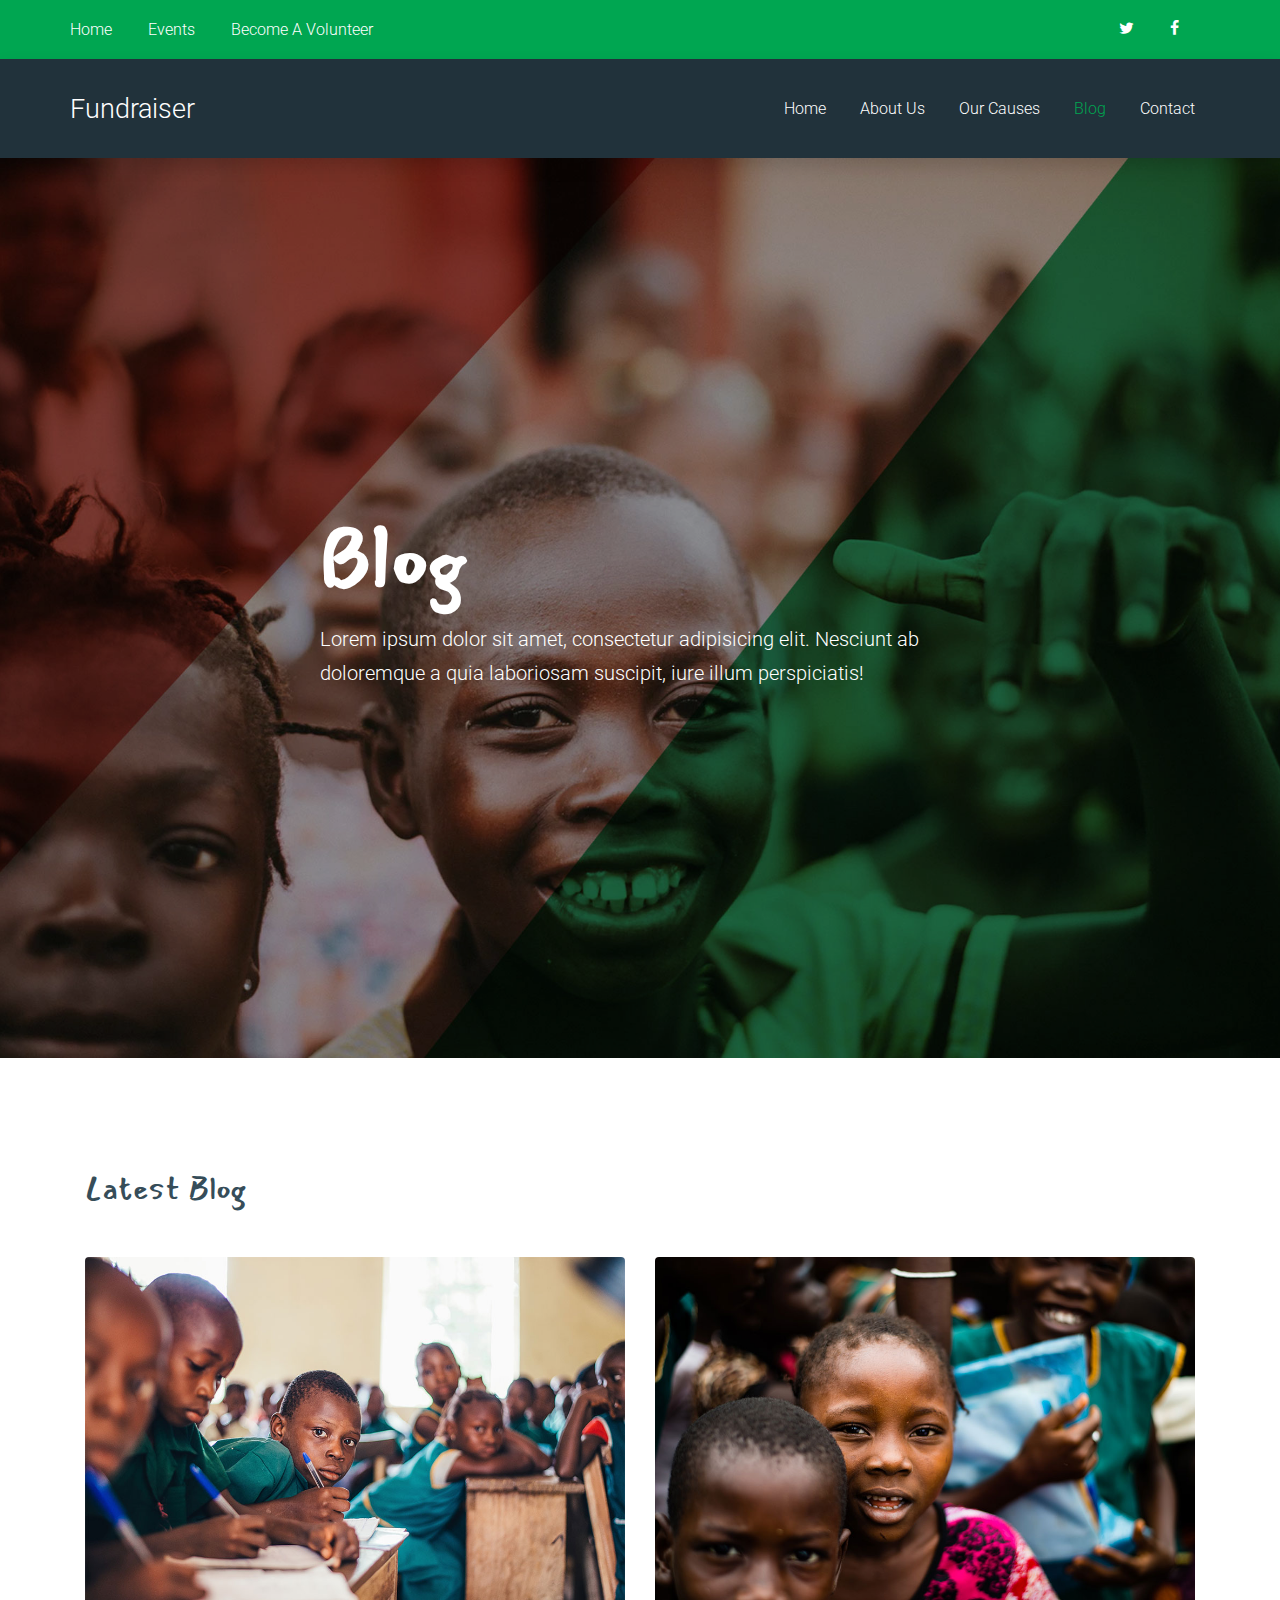
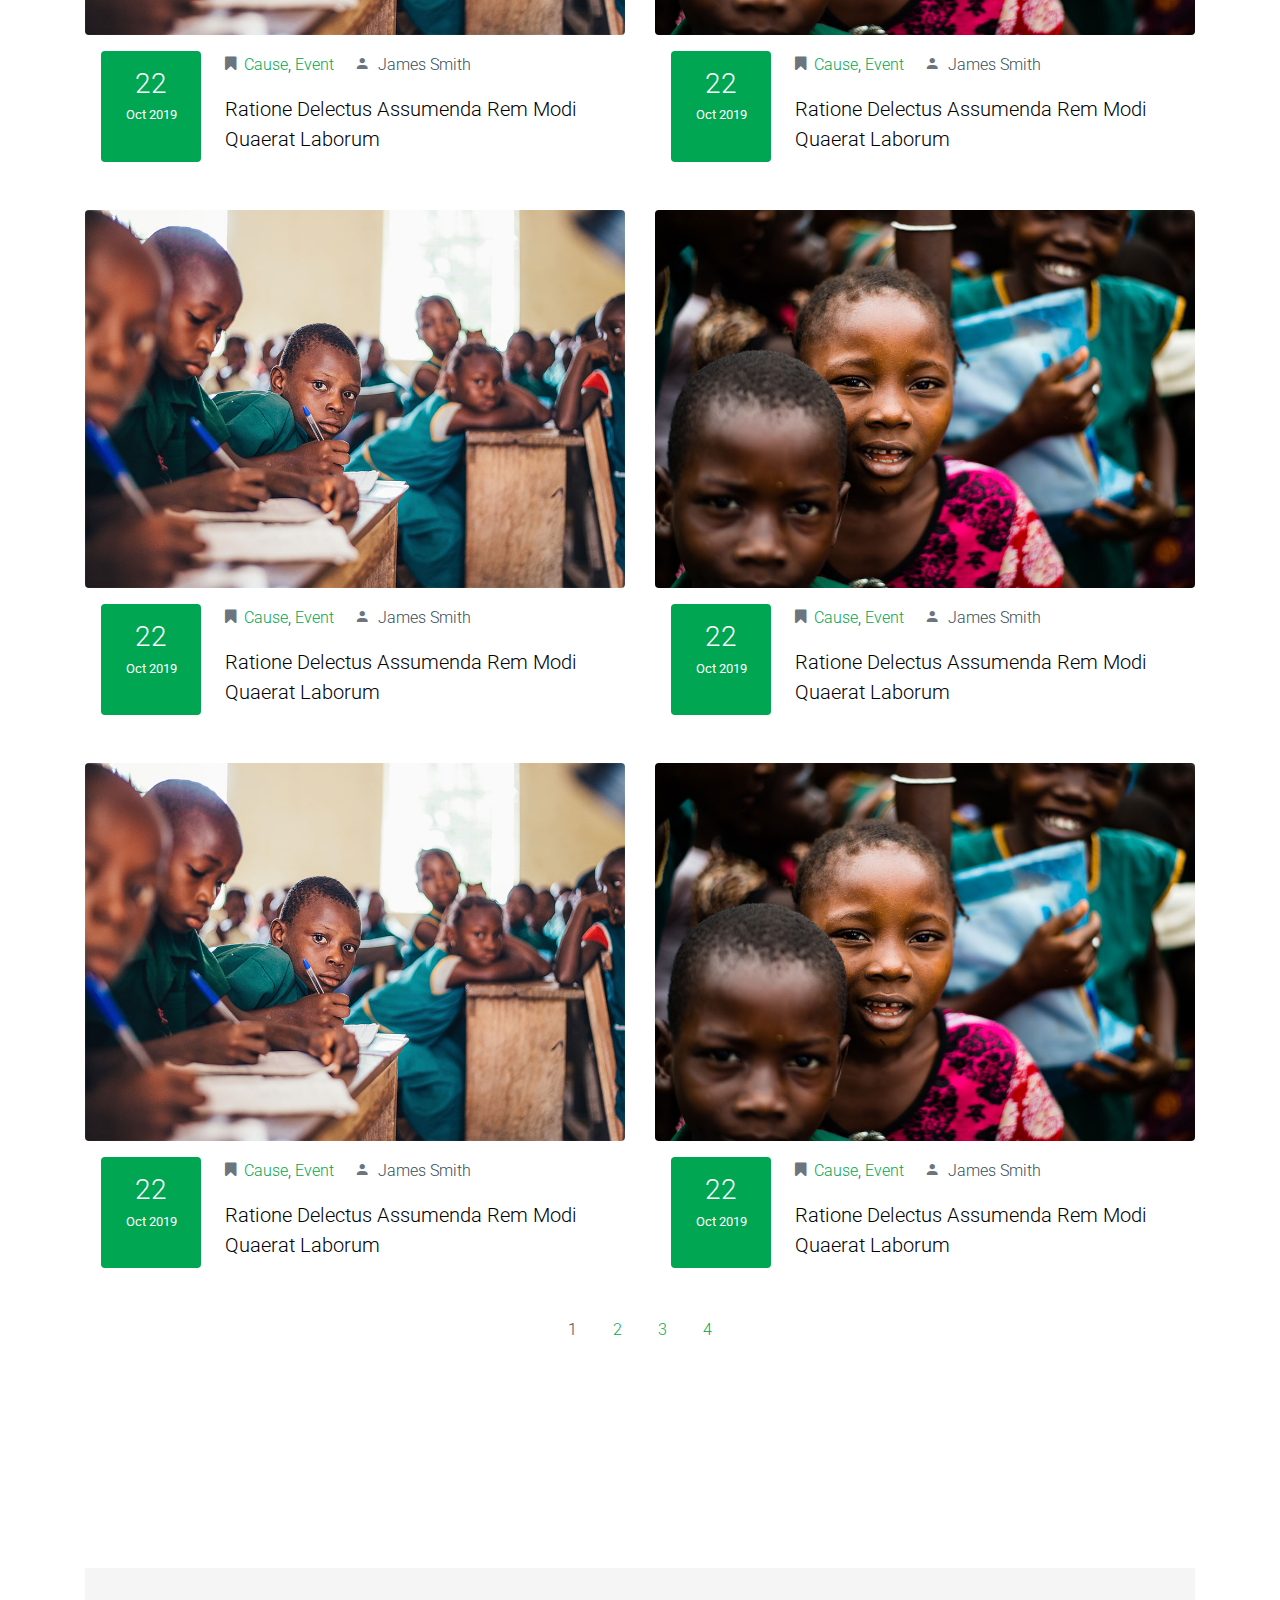
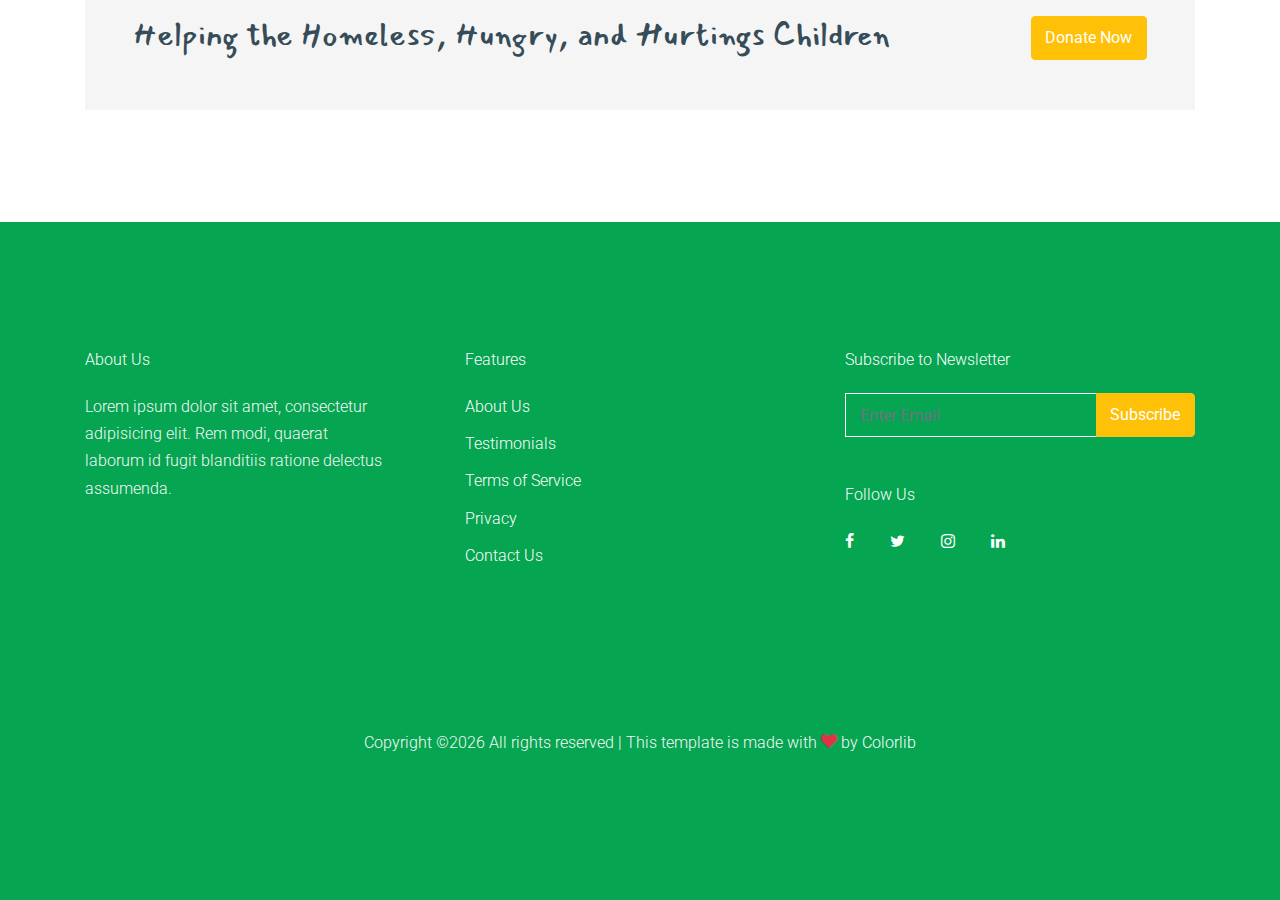
==== blog.html @ 1e1d3b07 "latest push commit l1" ====
<!DOCTYPE html>
<html lang="en">

<head>
  <title>Fundraiser &mdash; Website Template by Colorlib</title>
  <meta charset="utf-8">
  <meta name="viewport" content="width=device-width, initial-scale=1, shrink-to-fit=no">


    <link href="https://fonts.googleapis.com/css?family=Mansalva|Roboto&display=swap" rel="stylesheet">

    <link rel="stylesheet" href="fonts/icomoon/style.css">

    <link rel="stylesheet" href="css/bootstrap.min.css">
    <link rel="stylesheet" href="css/animate.min.css">
    <link rel="stylesheet" href="css/jquery.fancybox.min.css">
    <link rel="stylesheet" href="css/owl.carousel.min.css">
    <link rel="stylesheet" href="css/owl.theme.default.min.css">
    <link rel="stylesheet" href="fonts/flaticon/font/flaticon.css">
    <link rel="stylesheet" href="css/aos.css">

    <!-- MAIN CSS -->
    <link rel="stylesheet" href="css/style.css">

  </head>

  <body data-spy="scroll" data-target=".site-navbar-target" data-offset="300">

    
    <div class="site-wrap" id="home-section">

      <div class="site-mobile-menu site-navbar-target">
        <div class="site-mobile-menu-header">
          <div class="site-mobile-menu-close mt-3">
            <span class="icon-close2 js-menu-toggle"></span>
          </div>
        </div>
        <div class="site-mobile-menu-body"></div>
      </div>


      
      
      
      <div class="bg-primary py-3 top-bar shadow d-none d-md-block">
        <div class="container">
          <div class="row">
            <div class="col-md-6 text-md-left pl-0">
              <a href="#" class=" pr-3 pl-0">Home</a>
              <a href="#" class="p-3">Events</a>
              <a href="#" class="p-3">Become A Volunteer</a>
            </div>
            <div class="col-md-6 text-md-right">
              <a href="#" class="p-3"><span class="icon-twitter"></span></a>
              <a href="#" class="p-3"><span class="icon-facebook"></span></a>
            </div>
          </div>
        </div>
      </div>
      <header class="site-navbar site-navbar-target bg-secondary shadow" role="banner">

        <div class="container">
          <div class="row align-items-center position-relative">
            

            <div class="site-logo">
              <a href="index.html" class="text-white">Fundraiser</a>
            </div>


            <nav class="site-navigation text-left ml-auto " role="navigation">
              <ul class="site-menu main-menu js-clone-nav ml-auto d-none d-lg-block">
                <li><a href="index.html" class="nav-link">Home</a></li>
                <li><a href="about.html" class="nav-link">About Us</a></li>
                <li><a href="causes.html" class="nav-link">Our Causes</a></li>
                <li class="active"><a href="blog.html" class="nav-link">Blog</a></li>
                <li><a href="contact.html" class="nav-link">Contact</a></li>
              </ul>
            </nav>


            <div class="ml-auto toggle-button d-inline-block d-lg-none"><a href="#" class="site-menu-toggle py-5 js-menu-toggle text-white"><span class="icon-menu h3 text-white"></span></a></div>

            

          </div>
        </div>

      </header>




    <div class="owl-carousel-wrapper">

      

      <div class="box-92819">
        <h1 class="text-white mb-3">Blog</h1>
        <p class="lead text-white">Lorem ipsum dolor sit amet, consectetur adipisicing elit. Nesciunt ab doloremque a quia laboriosam suscipit, iure illum perspiciatis!</p>
      </div>

      
        <div class="ftco-cover-1 overlay" style="background-image: url('images/hero_2.jpg');"></div>
      
    </div>
    
    
    <div class="site-section">
      <div class="container">
        <div class="heading-20219 mb-5">
          <h2 class="title text-cursive">Latest Blog</h2>
        </div>

        <div class="row">
          <div class="col-md-6">
            <div class="event-29191 mb-5">
              <a href="#" class="d-block mb-3"><img src="images/img_1.jpg" alt="Image" class="img-fluid rounded"></a>
              <div class="px-3 d-flex">

                <div class="bg-primary p-3 d-inline-block text-center rounded mr-4 date">
                  <span class="text-white h3 m-0 d-block">22</span>
                  <span class="text-white small">Oct 2019</span>
                </div>

                <div>
                  <div class="mb-3">
                    <span class="mr-3"> <span class="icon-bookmark mr-2 text-muted"></span><a href="#">Cause</a>, <a href="#">Event</a></span>
                    <span> <span class="icon-person mr-2 text-muted"></span>James Smith</span>
                  </div>
                  <h3><a href="#">Ratione Delectus Assumenda Rem Modi Quaerat Laborum</a></h3>
                </div>

              </div>
            </div>
          </div>
          <div class="col-md-6">
            <div class="event-29191 mb-5">
              <a href="#" class="d-block mb-3"><img src="images/img_2.jpg" alt="Image" class="img-fluid rounded"></a>
              <div class="px-3 d-flex">

                <div class="bg-primary p-3 d-inline-block text-center rounded mr-4 date">
                  <span class="text-white h3 m-0 d-block">22</span>
                  <span class="text-white small">Oct 2019</span>
                </div>

                <div>
                  <div class="mb-3">
                    <span class="mr-3"> <span class="icon-bookmark mr-2 text-muted"></span><a href="#">Cause</a>, <a href="#">Event</a></span>
                    <span> <span class="icon-person mr-2 text-muted"></span>James Smith</span>
                  </div>
                  <h3><a href="#">Ratione Delectus Assumenda Rem Modi Quaerat Laborum</a></h3>
                </div>

              </div>
            </div>
          </div>

          <div class="col-md-6">
            <div class="event-29191 mb-5">
              <a href="#" class="d-block mb-3"><img src="images/img_1.jpg" alt="Image" class="img-fluid rounded"></a>
              <div class="px-3 d-flex">

                <div class="bg-primary p-3 d-inline-block text-center rounded mr-4 date">
                  <span class="text-white h3 m-0 d-block">22</span>
                  <span class="text-white small">Oct 2019</span>
                </div>

                <div>
                  <div class="mb-3">
                    <span class="mr-3"> <span class="icon-bookmark mr-2 text-muted"></span><a href="#">Cause</a>, <a href="#">Event</a></span>
                    <span> <span class="icon-person mr-2 text-muted"></span>James Smith</span>
                  </div>
                  <h3><a href="#">Ratione Delectus Assumenda Rem Modi Quaerat Laborum</a></h3>
                </div>

              </div>
            </div>
          </div>
          <div class="col-md-6">
            <div class="event-29191 mb-5">
              <a href="#" class="d-block mb-3"><img src="images/img_2.jpg" alt="Image" class="img-fluid rounded"></a>
              <div class="px-3 d-flex">

                <div class="bg-primary p-3 d-inline-block text-center rounded mr-4 date">
                  <span class="text-white h3 m-0 d-block">22</span>
                  <span class="text-white small">Oct 2019</span>
                </div>

                <div>
                  <div class="mb-3">
                    <span class="mr-3"> <span class="icon-bookmark mr-2 text-muted"></span><a href="#">Cause</a>, <a href="#">Event</a></span>
                    <span> <span class="icon-person mr-2 text-muted"></span>James Smith</span>
                  </div>
                  <h3><a href="#">Ratione Delectus Assumenda Rem Modi Quaerat Laborum</a></h3>
                </div>

              </div>
            </div>
          </div>

          <div class="col-md-6">
            <div class="event-29191 mb-5">
              <a href="#" class="d-block mb-3"><img src="images/img_1.jpg" alt="Image" class="img-fluid rounded"></a>
              <div class="px-3 d-flex">

                <div class="bg-primary p-3 d-inline-block text-center rounded mr-4 date">
                  <span class="text-white h3 m-0 d-block">22</span>
                  <span class="text-white small">Oct 2019</span>
                </div>

                <div>
                  <div class="mb-3">
                    <span class="mr-3"> <span class="icon-bookmark mr-2 text-muted"></span><a href="#">Cause</a>, <a href="#">Event</a></span>
                    <span> <span class="icon-person mr-2 text-muted"></span>James Smith</span>
                  </div>
                  <h3><a href="#">Ratione Delectus Assumenda Rem Modi Quaerat Laborum</a></h3>
                </div>

              </div>
            </div>
          </div>
          <div class="col-md-6">
            <div class="event-29191 mb-5">
              <a href="#" class="d-block mb-3"><img src="images/img_2.jpg" alt="Image" class="img-fluid rounded"></a>
              <div class="px-3 d-flex">

                <div class="bg-primary p-3 d-inline-block text-center rounded mr-4 date">
                  <span class="text-white h3 m-0 d-block">22</span>
                  <span class="text-white small">Oct 2019</span>
                </div>

                <div>
                  <div class="mb-3">
                    <span class="mr-3"> <span class="icon-bookmark mr-2 text-muted"></span><a href="#">Cause</a>, <a href="#">Event</a></span>
                    <span> <span class="icon-person mr-2 text-muted"></span>James Smith</span>
                  </div>
                  <h3><a href="#">Ratione Delectus Assumenda Rem Modi Quaerat Laborum</a></h3>
                </div>

              </div>
            </div>
          </div>


          <div class="col-12 text-center">
            <span class="p-3">1</span>
            <a href="#" class="p-3">2</a>
            <a href="#" class="p-3">3</a>
            <a href="#" class="p-3">4</a>
          </div>

        </div>
      </div>
    </div>

    


    <div class="site-section">
      <div class="container">
        
            <div class="d-md-flex cta-20101 align-self-center bg-light p-5">
              <div class=""><h2 class="text-cursive">Helping the Homeless, Hungry, and Hurtings Children</h2></div>
              <div class="ml-auto"><a href="#" class="btn btn-primary">Donate Now</a></div>
            </div>
        
      </div>
    </div>
    
    <footer class="site-footer bg-white">
      <div class="container">
        <div class="row">
          <div class="col-md-6">
            <div class="row">
              <div class="col-md-7">
                <h2 class="footer-heading mb-4">About Us</h2>
                <p>Lorem ipsum dolor sit amet, consectetur adipisicing elit. Rem modi, quaerat laborum id fugit blanditiis ratione delectus assumenda.</p>

              </div>
              <div class="col-md-4 ml-auto">
                <h2 class="footer-heading mb-4">Features</h2>
                <ul class="list-unstyled">
                  <li><a href="#">About Us</a></li>
                  <li><a href="#">Testimonials</a></li>
                  <li><a href="#">Terms of Service</a></li>
                  <li><a href="#">Privacy</a></li>
                  <li><a href="#">Contact Us</a></li>
                </ul>
              </div>

            </div>
          </div>
          <div class="col-md-4 ml-auto">

            <div class="mb-5">
              <h2 class="footer-heading mb-4">Subscribe to Newsletter</h2>
              <form action="#" method="post" class="footer-suscribe-form">
                <div class="input-group mb-3">
                  <input type="text" class="form-control rounded-0 border-secondary text-white bg-transparent" placeholder="Enter Email" aria-label="Enter Email" aria-describedby="button-addon2">
                  <div class="input-group-append">
                    <button class="btn btn-primary text-white" type="button" id="button-addon2">Subscribe</button>
                  </div>
                </div>
            </div>


            <h2 class="footer-heading mb-4">Follow Us</h2>
            <a href="#about-section" class="smoothscroll pl-0 pr-3"><span class="icon-facebook"></span></a>
            <a href="#" class="pl-3 pr-3"><span class="icon-twitter"></span></a>
            <a href="#" class="pl-3 pr-3"><span class="icon-instagram"></span></a>
            <a href="#" class="pl-3 pr-3"><span class="icon-linkedin"></span></a>
            </form>
          </div>
        </div>
        <div class="row pt-5 mt-5 text-center">
          <div class="col-md-12">
            <div class="pt-5">
              <p>
            <!-- Link back to Colorlib can't be removed. Template is licensed under CC BY 3.0. -->
            Copyright &copy;<script>document.write(new Date().getFullYear());</script> All rights reserved | This template is made with <i class="icon-heart text-danger" aria-hidden="true"></i> by <a href="https://colorlib.com" target="_blank" >Colorlib</a>
            <!-- Link back to Colorlib can't be removed. Template is licensed under CC BY 3.0. -->
            </p>
            </div>
          </div>

        </div>
      </div>
    </footer>

    </div>

    <script src="js/jquery-3.3.1.min.js"></script>
    <script src="js/popper.min.js"></script>
    <script src="js/bootstrap.min.js"></script>
    <script src="js/owl.carousel.min.js"></script>
    <script src="js/jquery.sticky.js"></script>
    <script src="js/jquery.waypoints.min.js"></script>
    <script src="js/jquery.animateNumber.min.js"></script>
    <script src="js/jquery.fancybox.min.js"></script>
    <script src="js/jquery.easing.1.3.js"></script>
    <script src="js/aos.js"></script>

    <script src="js/main.js"></script>

  </body>

</html>
---- fonts/icomoon/style.css ----
@font-face {
  font-family: 'icomoon';
  src:  url('fonts/icomoon.eot?10si43');
  src:  url('fonts/icomoon.eot?10si43#iefix') format('embedded-opentype'),
    url('fonts/icomoon.ttf?10si43') format('truetype'),
    url('fonts/icomoon.woff?10si43') format('woff'),
    url('fonts/icomoon.svg?10si43#icomoon') format('svg');
  font-weight: normal;
  font-style: normal;
}

[class^="icon-"], [class*=" icon-"] {
  /* use !important to prevent issues with browser extensions that change fonts */
  font-family: 'icomoon' !important;
  speak: none;
  font-style: normal;
  font-weight: normal;
  font-variant: normal;
  text-transform: none;
  line-height: 1;

  /* Better Font Rendering =========== */
  -webkit-font-smoothing: antialiased;
  -moz-osx-font-smoothing: grayscale;
}

.icon-asterisk:before {
  content: "\f069";
}
.icon-plus:before {
  content: "\f067";
}
.icon-question:before {
  content: "\f128";
}
.icon-minus:before {
  content: "\f068";
}
.icon-glass:before {
  content: "\f000";
}
.icon-music:before {
  content: "\f001";
}
.icon-search:before {
  content: "\f002";
}
.icon-envelope-o:before {
  content: "\f003";
}
.icon-heart:before {
  content: "\f004";
}
.icon-star:before {
  content: "\f005";
}
.icon-star-o:before {
  content: "\f006";
}
.icon-user:before {
  content: "\f007";
}
.icon-film:before {
  content: "\f008";
}
.icon-th-large:before {
  content: "\f009";
}
.icon-th:before {
  content: "\f00a";
}
.icon-th-list:before {
  content: "\f00b";
}
.icon-check:before {
  content: "\f00c";
}
.icon-close:before {
  content: "\f00d";
}
.icon-remove:before {
  content: "\f00d";
}
.icon-times:before {
  content: "\f00d";
}
.icon-search-plus:before {
  content: "\f00e";
}
.icon-search-minus:before {
  content: "\f010";
}
.icon-power-off:before {
  content: "\f011";
}
.icon-signal:before {
  content: "\f012";
}
.icon-cog:before {
  content: "\f013";
}
.icon-gear:before {
  content: "\f013";
}
.icon-trash-o:before {
  content: "\f014";
}
.icon-home:before {
  content: "\f015";
}
.icon-file-o:before {
  content: "\f016";
}
.icon-clock-o:before {
  content: "\f017";
}
.icon-road:before {
  content: "\f018";
}
.icon-download:before {
  content: "\f019";
}
.icon-arrow-circle-o-down:before {
  content: "\f01a";
}
.icon-arrow-circle-o-up:before {
  content: "\f01b";
}
.icon-inbox:before {
  content: "\f01c";
}
.icon-play-circle-o:before {
  content: "\f01d";
}
.icon-repeat:before {
  content: "\f01e";
}
.icon-rotate-right:before {
  content: "\f01e";
}
.icon-refresh:before {
  content: "\f021";
}
.icon-list-alt:before {
  content: "\f022";
}
.icon-lock:before {
  content: "\f023";
}
.icon-flag:before {
  content: "\f024";
}
.icon-headphones:before {
  content: "\f025";
}
.icon-volume-off:before {
  content: "\f026";
}
.icon-volume-down:before {
  content: "\f027";
}
.icon-volume-up:before {
  content: "\f028";
}
.icon-qrcode:before {
  content: "\f029";
}
.icon-barcode:before {
  content: "\f02a";
}
.icon-tag:before {
  content: "\f02b";
}
.icon-tags:before {
  content: "\f02c";
}
.icon-book:before {
  content: "\f02d";
}
.icon-bookmark:before {
  content: "\f02e";
}
.icon-print:before {
  content: "\f02f";
}
.icon-camera:before {
  content: "\f030";
}
.icon-font:before {
  content: "\f031";
}
.icon-bold:before {
  content: "\f032";
}
.icon-italic:before {
  content: "\f033";
}
.icon-text-height:before {
  content: "\f034";
}
.icon-text-width:before {
  content: "\f035";
}
.icon-align-left:before {
  content: "\f036";
}
.icon-align-center:before {
  content: "\f037";
}
.icon-align-right:before {
  content: "\f038";
}
.icon-align-justify:before {
  content: "\f039";
}
.icon-list:before {
  content: "\f03a";
}
.icon-dedent:before {
  content: "\f03b";
}
.icon-outdent:before {
  content: "\f03b";
}
.icon-indent:before {
  content: "\f03c";
}
.icon-video-camera:before {
  content: "\f03d";
}
.icon-image:before {
  content: "\f03e";
}
.icon-photo:before {
  content: "\f03e";
}
.icon-picture-o:before {
  content: "\f03e";
}
.icon-pencil:before {
  content: "\f040";
}
.icon-map-marker:before {
  content: "\f041";
}
.icon-adjust:before {
  content: "\f042";
}
.icon-tint:before {
  content: "\f043";
}
.icon-edit:before {
  content: "\f044";
}
.icon-pencil-square-o:before {
  content: "\f044";
}
.icon-share-square-o:before {
  content: "\f045";
}
.icon-check-square-o:before {
  content: "\f046";
}
.icon-arrows:before {
  content: "\f047";
}
.icon-step-backward:before {
  content: "\f048";
}
.icon-fast-backward:before {
  content: "\f049";
}
.icon-backward:before {
  content: "\f04a";
}
.icon-play:before {
  content: "\f04b";
}
.icon-pause:before {
  content: "\f04c";
}
.icon-stop:before {
  content: "\f04d";
}
.icon-forward:before {
  content: "\f04e";
}
.icon-fast-forward:before {
  content: "\f050";
}
.icon-step-forward:before {
  content: "\f051";
}
.icon-eject:before {
  content: "\f052";
}
.icon-chevron-left:before {
  content: "\f053";
}
.icon-chevron-right:before {
  content: "\f054";
}
.icon-plus-circle:before {
  content: "\f055";
}
.icon-minus-circle:before {
  content: "\f056";
}
.icon-times-circle:before {
  content: "\f057";
}
.icon-check-circle:before {
  content: "\f058";
}
.icon-question-circle:before {
  content: "\f059";
}
.icon-info-circle:before {
  content: "\f05a";
}
.icon-crosshairs:before {
  content: "\f05b";
}
.icon-times-circle-o:before {
  content: "\f05c";
}
.icon-check-circle-o:before {
  content: "\f05d";
}
.icon-ban:before {
  content: "\f05e";
}
.icon-arrow-left:before {
  content: "\f060";
}
.icon-arrow-right:before {
  content: "\f061";
}
.icon-arrow-up:before {
  content: "\f062";
}
.icon-arrow-down:before {
  content: "\f063";
}
.icon-mail-forward:before {
  content: "\f064";
}
.icon-share:before {
  content: "\f064";
}
.icon-expand:before {
  content: "\f065";
}
.icon-compress:before {
  content: "\f066";
}
.icon-exclamation-circle:before {
  content: "\f06a";
}
.icon-gift:before {
  content: "\f06b";
}
.icon-leaf:before {
  content: "\f06c";
}
.icon-fire:before {
  content: "\f06d";
}
.icon-eye:before {
  content: "\f06e";
}
.icon-eye-slash:before {
  content: "\f070";
}
.icon-exclamation-triangle:before {
  content: "\f071";
}
.icon-warning:before {
  content: "\f071";
}
.icon-plane:before {
  content: "\f072";
}
.icon-calendar:before {
  content: "\f073";
}
.icon-random:before {
  content: "\f074";
}
.icon-comment:before {
  content: "\f075";
}
.icon-magnet:before {
  content: "\f076";
}
.icon-chevron-up:before {
  content: "\f077";
}
.icon-chevron-down:before {
  content: "\f078";
}
.icon-retweet:before {
  content: "\f079";
}
.icon-shopping-cart:before {
  content: "\f07a";
}
.icon-folder:before {
  content: "\f07b";
}
.icon-folder-open:before {
  content: "\f07c";
}
.icon-arrows-v:before {
  content: "\f07d";
}
.icon-arrows-h:before {
  content: "\f07e";
}
.icon-bar-chart:before {
  content: "\f080";
}
.icon-bar-chart-o:before {
  content: "\f080";
}
.icon-twitter-square:before {
  content: "\f081";
}
.icon-facebook-square:before {
  content: "\f082";
}
.icon-camera-retro:before {
  content: "\f083";
}
.icon-key:before {
  content: "\f084";
}
.icon-cogs:before {
  content: "\f085";
}
.icon-gears:before {
  content: "\f085";
}
.icon-comments:before {
  content: "\f086";
}
.icon-thumbs-o-up:before {
  content: "\f087";
}
.icon-thumbs-o-down:before {
  content: "\f088";
}
.icon-star-half:before {
  content: "\f089";
}
.icon-heart-o:before {
  content: "\f08a";
}
.icon-sign-out:before {
  content: "\f08b";
}
.icon-linkedin-square:before {
  content: "\f08c";
}
.icon-thumb-tack:before {
  content: "\f08d";
}
.icon-external-link:before {
  content: "\f08e";
}
.icon-sign-in:before {
  content: "\f090";
}
.icon-trophy:before {
  content: "\f091";
}
.icon-github-square:before {
  content: "\f092";
}
.icon-upload:before {
  content: "\f093";
}
.icon-lemon-o:before {
  content: "\f094";
}
.icon-phone:before {
  content: "\f095";
}
.icon-square-o:before {
  content: "\f096";
}
.icon-bookmark-o:before {
  content: "\f097";
}
.icon-phone-square:before {
  content: "\f098";
}
.icon-twitter:before {
  content: "\f099";
}
.icon-facebook:before {
  content: "\f09a";
}
.icon-facebook-f:before {
  content: "\f09a";
}
.icon-github:before {
  content: "\f09b";
}
.icon-unlock:before {
  content: "\f09c";
}
.icon-credit-card:before {
  content: "\f09d";
}
.icon-feed:before {
  content: "\f09e";
}
.icon-rss:before {
  content: "\f09e";
}
.icon-hdd-o:before {
  content: "\f0a0";
}
.icon-bullhorn:before {
  content: "\f0a1";
}
.icon-bell-o:before {
  content: "\f0a2";
}
.icon-certificate:before {
  content: "\f0a3";
}
.icon-hand-o-right:before {
  content: "\f0a4";
}
.icon-hand-o-left:before {
  content: "\f0a5";
}
.icon-hand-o-up:before {
  content: "\f0a6";
}
.icon-hand-o-down:before {
  content: "\f0a7";
}
.icon-arrow-circle-left:before {
  content: "\f0a8";
}
.icon-arrow-circle-right:before {
  content: "\f0a9";
}
.icon-arrow-circle-up:before {
  content: "\f0aa";
}
.icon-arrow-circle-down:before {
  content: "\f0ab";
}
.icon-globe:before {
  content: "\f0ac";
}
.icon-wrench:before {
  content: "\f0ad";
}
.icon-tasks:before {
  content: "\f0ae";
}
.icon-filter:before {
  content: "\f0b0";
}
.icon-briefcase:before {
  content: "\f0b1";
}
.icon-arrows-alt:before {
  content: "\f0b2";
}
.icon-group:before {
  content: "\f0c0";
}
.icon-users:before {
  content: "\f0c0";
}
.icon-chain:before {
  content: "\f0c1";
}
.icon-link:before {
  content: "\f0c1";
}
.icon-cloud:before {
  content: "\f0c2";
}
.icon-flask:before {
  content: "\f0c3";
}
.icon-cut:before {
  content: "\f0c4";
}
.icon-scissors:before {
  content: "\f0c4";
}
.icon-copy:before {
  content: "\f0c5";
}
.icon-files-o:before {
  content: "\f0c5";
}
.icon-paperclip:before {
  content: "\f0c6";
}
.icon-floppy-o:before {
  content: "\f0c7";
}
.icon-save:before {
  content: "\f0c7";
}
.icon-square:before {
  content: "\f0c8";
}
.icon-bars:before {
  content: "\f0c9";
}
.icon-navicon:before {
  content: "\f0c9";
}
.icon-reorder:before {
  content: "\f0c9";
}
.icon-list-ul:before {
  content: "\f0ca";
}
.icon-list-ol:before {
  content: "\f0cb";
}
.icon-strikethrough:before {
  content: "\f0cc";
}
.icon-underline:before {
  content: "\f0cd";
}
.icon-table:before {
  content: "\f0ce";
}
.icon-magic:before {
  content: "\f0d0";
}
.icon-truck:before {
  content: "\f0d1";
}
.icon-pinterest:before {
  content: "\f0d2";
}
.icon-pinterest-square:before {
  content: "\f0d3";
}
.icon-google-plus-square:before {
  content: "\f0d4";
}
.icon-google-plus:before {
  content: "\f0d5";
}
.icon-money:before {
  content: "\f0d6";
}
.icon-caret-down:before {
  content: "\f0d7";
}
.icon-caret-up:before {
  content: "\f0d8";
}
.icon-caret-left:before {
  content: "\f0d9";
}
.icon-caret-right:before {
  content: "\f0da";
}
.icon-columns:before {
  content: "\f0db";
}
.icon-sort:before {
  content: "\f0dc";
}
.icon-unsorted:before {
  content: "\f0dc";
}
.icon-sort-desc:before {
  content: "\f0dd";
}
.icon-sort-down:before {
  content: "\f0dd";
}
.icon-sort-asc:before {
  content: "\f0de";
}
.icon-sort-up:before {
  content: "\f0de";
}
.icon-envelope:before {
  content: "\f0e0";
}
.icon-linkedin:before {
  content: "\f0e1";
}
.icon-rotate-left:before {
  content: "\f0e2";
}
.icon-undo:before {
  content: "\f0e2";
}
.icon-gavel:before {
  content: "\f0e3";
}
.icon-legal:before {
  content: "\f0e3";
}
.icon-dashboard:before {
  content: "\f0e4";
}
.icon-tachometer:before {
  content: "\f0e4";
}
.icon-comment-o:before {
  content: "\f0e5";
}
.icon-comments-o:before {
  content: "\f0e6";
}
.icon-bolt:before {
  content: "\f0e7";
}
.icon-flash:before {
  content: "\f0e7";
}
.icon-sitemap:before {
  content: "\f0e8";
}
.icon-umbrella:before {
  content: "\f0e9";
}
.icon-clipboard:before {
  content: "\f0ea";
}
.icon-paste:before {
  content: "\f0ea";
}
.icon-lightbulb-o:before {
  content: "\f0eb";
}
.icon-exchange:before {
  content: "\f0ec";
}
.icon-cloud-download:before {
  content: "\f0ed";
}
.icon-cloud-upload:before {
  content: "\f0ee";
}
.icon-user-md:before {
  content: "\f0f0";
}
.icon-stethoscope:before {
  content: "\f0f1";
}
.icon-suitcase:before {
  content: "\f0f2";
}
.icon-bell:before {
  content: "\f0f3";
}
.icon-coffee:before {
  content: "\f0f4";
}
.icon-cutlery:before {
  content: "\f0f5";
}
.icon-file-text-o:before {
  content: "\f0f6";
}
.icon-building-o:before {
  content: "\f0f7";
}
.icon-hospital-o:before {
  content: "\f0f8";
}
.icon-ambulance:before {
  content: "\f0f9";
}
.icon-medkit:before {
  content: "\f0fa";
}
.icon-fighter-jet:before {
  content: "\f0fb";
}
.icon-beer:before {
  content: "\f0fc";
}
.icon-h-square:before {
  content: "\f0fd";
}
.icon-plus-square:before {
  content: "\f0fe";
}
.icon-angle-double-left:before {
  content: "\f100";
}
.icon-angle-double-right:before {
  content: "\f101";
}
.icon-angle-double-up:before {
  content: "\f102";
}
.icon-angle-double-down:before {
  content: "\f103";
}
.icon-angle-left:before {
  content: "\f104";
}
.icon-angle-right:before {
  content: "\f105";
}
.icon-angle-up:before {
  content: "\f106";
}
.icon-angle-down:before {
  content: "\f107";
}
.icon-desktop:before {
  content: "\f108";
}
.icon-laptop:before {
  content: "\f109";
}
.icon-tablet:before {
  content: "\f10a";
}
.icon-mobile:before {
  content: "\f10b";
}
.icon-mobile-phone:before {
  content: "\f10b";
}
.icon-circle-o:before {
  content: "\f10c";
}
.icon-quote-left:before {
  content: "\f10d";
}
.icon-quote-right:before {
  content: "\f10e";
}
.icon-spinner:before {
  content: "\f110";
}
.icon-circle:before {
  content: "\f111";
}
.icon-mail-reply:before {
  content: "\f112";
}
.icon-reply:before {
  content: "\f112";
}
.icon-github-alt:before {
  content: "\f113";
}
.icon-folder-o:before {
  content: "\f114";
}
.icon-folder-open-o:before {
  content: "\f115";
}
.icon-smile-o:before {
  content: "\f118";
}
.icon-frown-o:before {
  content: "\f119";
}
.icon-meh-o:before {
  content: "\f11a";
}
.icon-gamepad:before {
  content: "\f11b";
}
.icon-keyboard-o:before {
  content: "\f11c";
}
.icon-flag-o:before {
  content: "\f11d";
}
.icon-flag-checkered:before {
  content: "\f11e";
}
.icon-terminal:before {
  content: "\f120";
}
.icon-code:before {
  content: "\f121";
}
.icon-mail-reply-all:before {
  content: "\f122";
}
.icon-reply-all:before {
  content: "\f122";
}
.icon-star-half-empty:before {
  content: "\f123";
}
.icon-star-half-full:before {
  content: "\f123";
}
.icon-star-half-o:before {
  content: "\f123";
}
.icon-location-arrow:before {
  content: "\f124";
}
.icon-crop:before {
  content: "\f125";
}
.icon-code-fork:before {
  content: "\f126";
}
.icon-chain-broken:before {
  content: "\f127";
}
.icon-unlink:before {
  content: "\f127";
}
.icon-info:before {
  content: "\f129";
}
.icon-exclamation:before {
  content: "\f12a";
}
.icon-superscript:before {
  content: "\f12b";
}
.icon-subscript:before {
  content: "\f12c";
}
.icon-eraser:before {
  content: "\f12d";
}
.icon-puzzle-piece:before {
  content: "\f12e";
}
.icon-microphone:before {
  content: "\f130";
}
.icon-microphone-slash:before {
  content: "\f131";
}
.icon-shield:before {
  content: "\f132";
}
.icon-calendar-o:before {
  content: "\f133";
}
.icon-fire-extinguisher:before {
  content: "\f134";
}
.icon-rocket:before {
  content: "\f135";
}
.icon-maxcdn:before {
  content: "\f136";
}
.icon-chevron-circle-left:before {
  content: "\f137";
}
.icon-chevron-circle-right:before {
  content: "\f138";
}
.icon-chevron-circle-up:before {
  content: "\f139";
}
.icon-chevron-circle-down:before {
  content: "\f13a";
}
.icon-html5:before {
  content: "\f13b";
}
.icon-css3:before {
  content: "\f13c";
}
.icon-anchor:before {
  content: "\f13d";
}
.icon-unlock-alt:before {
  content: "\f13e";
}
.icon-bullseye:before {
  content: "\f140";
}
.icon-ellipsis-h:before {
  content: "\f141";
}
.icon-ellipsis-v:before {
  content: "\f142";
}
.icon-rss-square:before {
  content: "\f143";
}
.icon-play-circle:before {
  content: "\f144";
}
.icon-ticket:before {
  content: "\f145";
}
.icon-minus-square:before {
  content: "\f146";
}
.icon-minus-square-o:before {
  content: "\f147";
}
.icon-level-up:before {
  content: "\f148";
}
.icon-level-down:before {
  content: "\f149";
}
.icon-check-square:before {
  content: "\f14a";
}
.icon-pencil-square:before {
  content: "\f14b";
}
.icon-external-link-square:before {
  content: "\f14c";
}
.icon-share-square:before {
  content: "\f14d";
}
.icon-compass:before {
  content: "\f14e";
}
.icon-caret-square-o-down:before {
  content: "\f150";
}
.icon-toggle-down:before {
  content: "\f150";
}
.icon-caret-square-o-up:before {
  content: "\f151";
}
.icon-toggle-up:before {
  content: "\f151";
}
.icon-caret-square-o-right:before {
  content: "\f152";
}
.icon-toggle-right:before {
  content: "\f152";
}
.icon-eur:before {
  content: "\f153";
}
.icon-euro:before {
  content: "\f153";
}
.icon-gbp:before {
  content: "\f154";
}
.icon-dollar:before {
  content: "\f155";
}
.icon-usd:before {
  content: "\f155";
}
.icon-inr:before {
  content: "\f156";
}
.icon-rupee:before {
  content: "\f156";
}
.icon-cny:before {
  content: "\f157";
}
.icon-jpy:before {
  content: "\f157";
}
.icon-rmb:before {
  content: "\f157";
}
.icon-yen:before {
  content: "\f157";
}
.icon-rouble:before {
  content: "\f158";
}
.icon-rub:before {
  content: "\f158";
}
.icon-ruble:before {
  content: "\f158";
}
.icon-krw:before {
  content: "\f159";
}
.icon-won:before {
  content: "\f159";
}
.icon-bitcoin:before {
  content: "\f15a";
}
.icon-btc:before {
  content: "\f15a";
}
.icon-file:before {
  content: "\f15b";
}
.icon-file-text:before {
  content: "\f15c";
}
.icon-sort-alpha-asc:before {
  content: "\f15d";
}
.icon-sort-alpha-desc:before {
  content: "\f15e";
}
.icon-sort-amount-asc:before {
  content: "\f160";
}
.icon-sort-amount-desc:before {
  content: "\f161";
}
.icon-sort-numeric-asc:before {
  content: "\f162";
}
.icon-sort-numeric-desc:before {
  content: "\f163";
}
.icon-thumbs-up:before {
  content: "\f164";
}
.icon-thumbs-down:before {
  content: "\f165";
}
.icon-youtube-square:before {
  content: "\f166";
}
.icon-youtube:before {
  content: "\f167";
}
.icon-xing:before {
  content: "\f168";
}
.icon-xing-square:before {
  content: "\f169";
}
.icon-youtube-play:before {
  content: "\f16a";
}
.icon-dropbox:before {
  content: "\f16b";
}
.icon-stack-overflow:before {
  content: "\f16c";
}
.icon-instagram:before {
  content: "\f16d";
}
.icon-flickr:before {
  content: "\f16e";
}
.icon-adn:before {
  content: "\f170";
}
.icon-bitbucket:before {
  content: "\f171";
}
.icon-bitbucket-square:before {
  content: "\f172";
}
.icon-tumblr:before {
  content: "\f173";
}
.icon-tumblr-square:before {
  content: "\f174";
}
.icon-long-arrow-down:before {
  content: "\f175";
}
.icon-long-arrow-up:before {
  content: "\f176";
}
.icon-long-arrow-left:before {
  content: "\f177";
}
.icon-long-arrow-right:before {
  content: "\f178";
}
.icon-apple:before {
  content: "\f179";
}
.icon-windows:before {
  content: "\f17a";
}
.icon-android:before {
  content: "\f17b";
}
.icon-linux:before {
  content: "\f17c";
}
.icon-dribbble:before {
  content: "\f17d";
}
.icon-skype:before {
  content: "\f17e";
}
.icon-foursquare:before {
  content: "\f180";
}
.icon-trello:before {
  content: "\f181";
}
.icon-female:before {
  content: "\f182";
}
.icon-male:before {
  content: "\f183";
}
.icon-gittip:before {
  content: "\f184";
}
.icon-gratipay:before {
  content: "\f184";
}
.icon-sun-o:before {
  content: "\f185";
}
.icon-moon-o:before {
  content: "\f186";
}
.icon-archive:before {
  content: "\f187";
}
.icon-bug:before {
  content: "\f188";
}
.icon-vk:before {
  content: "\f189";
}
.icon-weibo:before {
  content: "\f18a";
}
.icon-renren:before {
  content: "\f18b";
}
.icon-pagelines:before {
  content: "\f18c";
}
.icon-stack-exchange:before {
  content: "\f18d";
}
.icon-arrow-circle-o-right:before {
  content: "\f18e";
}
.icon-arrow-circle-o-left:before {
  content: "\f190";
}
.icon-caret-square-o-left:before {
  content: "\f191";
}
.icon-toggle-left:before {
  content: "\f191";
}
.icon-dot-circle-o:before {
  content: "\f192";
}
.icon-wheelchair:before {
  content: "\f193";
}
.icon-vimeo-square:before {
  content: "\f194";
}
.icon-try:before {
  content: "\f195";
}
.icon-turkish-lira:before {
  content: "\f195";
}
.icon-plus-square-o:before {
  content: "\f196";
}
.icon-space-shuttle:before {
  content: "\f197";
}
.icon-slack:before {
  content: "\f198";
}
.icon-envelope-square:before {
  content: "\f199";
}
.icon-wordpress:before {
  content: "\f19a";
}
.icon-openid:before {
  content: "\f19b";
}
.icon-bank:before {
  content: "\f19c";
}
.icon-institution:before {
  content: "\f19c";
}
.icon-university:before {
  content: "\f19c";
}
.icon-graduation-cap:before {
  content: "\f19d";
}
.icon-mortar-board:before {
  content: "\f19d";
}
.icon-yahoo:before {
  content: "\f19e";
}
.icon-google:before {
  content: "\f1a0";
}
.icon-reddit:before {
  content: "\f1a1";
}
.icon-reddit-square:before {
  content: "\f1a2";
}
.icon-stumbleupon-circle:before {
  content: "\f1a3";
}
.icon-stumbleupon:before {
  content: "\f1a4";
}
.icon-delicious:before {
  content: "\f1a5";
}
.icon-digg:before {
  content: "\f1a6";
}
.icon-pied-piper-pp:before {
  content: "\f1a7";
}
.icon-pied-piper-alt:before {
  content: "\f1a8";
}
.icon-drupal:before {
  content: "\f1a9";
}
.icon-joomla:before {
  content: "\f1aa";
}
.icon-language:before {
  content: "\f1ab";
}
.icon-fax:before {
  content: "\f1ac";
}
.icon-building:before {
  content: "\f1ad";
}
.icon-child:before {
  content: "\f1ae";
}
.icon-paw:before {
  content: "\f1b0";
}
.icon-spoon:before {
  content: "\f1b1";
}
.icon-cube:before {
  content: "\f1b2";
}
.icon-cubes:before {
  content: "\f1b3";
}
.icon-behance:before {
  content: "\f1b4";
}
.icon-behance-square:before {
  content: "\f1b5";
}
.icon-steam:before {
  content: "\f1b6";
}
.icon-steam-square:before {
  content: "\f1b7";
}
.icon-recycle:before {
  content: "\f1b8";
}
.icon-automobile:before {
  content: "\f1b9";
}
.icon-car:before {
  content: "\f1b9";
}
.icon-cab:before {
  content: "\f1ba";
}
.icon-taxi:before {
  content: "\f1ba";
}
.icon-tree:before {
  content: "\f1bb";
}
.icon-spotify:before {
  content: "\f1bc";
}
.icon-deviantart:before {
  content: "\f1bd";
}
.icon-soundcloud:before {
  content: "\f1be";
}
.icon-database:before {
  content: "\f1c0";
}
.icon-file-pdf-o:before {
  content: "\f1c1";
}
.icon-file-word-o:before {
  content: "\f1c2";
}
.icon-file-excel-o:before {
  content: "\f1c3";
}
.icon-file-powerpoint-o:before {
  content: "\f1c4";
}
.icon-file-image-o:before {
  content: "\f1c5";
}
.icon-file-photo-o:before {
  content: "\f1c5";
}
.icon-file-picture-o:before {
  content: "\f1c5";
}
.icon-file-archive-o:before {
  content: "\f1c6";
}
.icon-file-zip-o:before {
  content: "\f1c6";
}
.icon-file-audio-o:before {
  content: "\f1c7";
}
.icon-file-sound-o:before {
  content: "\f1c7";
}
.icon-file-movie-o:before {
  content: "\f1c8";
}
.icon-file-video-o:before {
  content: "\f1c8";
}
.icon-file-code-o:before {
  content: "\f1c9";
}
.icon-vine:before {
  content: "\f1ca";
}
.icon-codepen:before {
  content: "\f1cb";
}
.icon-jsfiddle:before {
  content: "\f1cc";
}
.icon-life-bouy:before {
  content: "\f1cd";
}
.icon-life-buoy:before {
  content: "\f1cd";
}
.icon-life-ring:before {
  content: "\f1cd";
}
.icon-life-saver:before {
  content: "\f1cd";
}
.icon-support:before {
  content: "\f1cd";
}
.icon-circle-o-notch:before {
  content: "\f1ce";
}
.icon-ra:before {
  content: "\f1d0";
}
.icon-rebel:before {
  content: "\f1d0";
}
.icon-resistance:before {
  content: "\f1d0";
}
.icon-empire:before {
  content: "\f1d1";
}
.icon-ge:before {
  content: "\f1d1";
}
.icon-git-square:before {
  content: "\f1d2";
}
.icon-git:before {
  content: "\f1d3";
}
.icon-hacker-news:before {
  content: "\f1d4";
}
.icon-y-combinator-square:before {
  content: "\f1d4";
}
.icon-yc-square:before {
  content: "\f1d4";
}
.icon-tencent-weibo:before {
  content: "\f1d5";
}
.icon-qq:before {
  content: "\f1d6";
}
.icon-wechat:before {
  content: "\f1d7";
}
.icon-weixin:before {
  content: "\f1d7";
}
.icon-paper-plane:before {
  content: "\f1d8";
}
.icon-send:before {
  content: "\f1d8";
}
.icon-paper-plane-o:before {
  content: "\f1d9";
}
.icon-send-o:before {
  content: "\f1d9";
}
.icon-history:before {
  content: "\f1da";
}
.icon-circle-thin:before {
  content: "\f1db";
}
.icon-header:before {
  content: "\f1dc";
}
.icon-paragraph:before {
  content: "\f1dd";
}
.icon-sliders:before {
  content: "\f1de";
}
.icon-share-alt:before {
  content: "\f1e0";
}
.icon-share-alt-square:before {
  content: "\f1e1";
}
.icon-bomb:before {
  content: "\f1e2";
}
.icon-futbol-o:before {
  content: "\f1e3";
}
.icon-soccer-ball-o:before {
  content: "\f1e3";
}
.icon-tty:before {
  content: "\f1e4";
}
.icon-binoculars:before {
  content: "\f1e5";
}
.icon-plug:before {
  content: "\f1e6";
}
.icon-slideshare:before {
  content: "\f1e7";
}
.icon-twitch:before {
  content: "\f1e8";
}
.icon-yelp:before {
  content: "\f1e9";
}
.icon-newspaper-o:before {
  content: "\f1ea";
}
.icon-wifi:before {
  content: "\f1eb";
}
.icon-calculator:before {
  content: "\f1ec";
}
.icon-paypal:before {
  content: "\f1ed";
}
.icon-google-wallet:before {
  content: "\f1ee";
}
.icon-cc-visa:before {
  content: "\f1f0";
}
.icon-cc-mastercard:before {
  content: "\f1f1";
}
.icon-cc-discover:before {
  content: "\f1f2";
}
.icon-cc-amex:before {
  content: "\f1f3";
}
.icon-cc-paypal:before {
  content: "\f1f4";
}
.icon-cc-stripe:before {
  content: "\f1f5";
}
.icon-bell-slash:before {
  content: "\f1f6";
}
.icon-bell-slash-o:before {
  content: "\f1f7";
}
.icon-trash:before {
  content: "\f1f8";
}
.icon-copyright:before {
  content: "\f1f9";
}
.icon-at:before {
  content: "\f1fa";
}
.icon-eyedropper:before {
  content: "\f1fb";
}
.icon-paint-brush:before {
  content: "\f1fc";
}
.icon-birthday-cake:before {
  content: "\f1fd";
}
.icon-area-chart:before {
  content: "\f1fe";
}
.icon-pie-chart:before {
  content: "\f200";
}
.icon-line-chart:before {
  content: "\f201";
}
.icon-lastfm:before {
  content: "\f202";
}
.icon-lastfm-square:before {
  content: "\f203";
}
.icon-toggle-off:before {
  content: "\f204";
}
.icon-toggle-on:before {
  content: "\f205";
}
.icon-bicycle:before {
  content: "\f206";
}
.icon-bus:before {
  content: "\f207";
}
.icon-ioxhost:before {
  content: "\f208";
}
.icon-angellist:before {
  content: "\f209";
}
.icon-cc:before {
  content: "\f20a";
}
.icon-ils:before {
  content: "\f20b";
}
.icon-shekel:before {
  content: "\f20b";
}
.icon-sheqel:before {
  content: "\f20b";
}
.icon-meanpath:before {
  content: "\f20c";
}
.icon-buysellads:before {
  content: "\f20d";
}
.icon-connectdevelop:before {
  content: "\f20e";
}
.icon-dashcube:before {
  content: "\f210";
}
.icon-forumbee:before {
  content: "\f211";
}
.icon-leanpub:before {
  content: "\f212";
}
.icon-sellsy:before {
  content: "\f213";
}
.icon-shirtsinbulk:before {
  content: "\f214";
}
.icon-simplybuilt:before {
  content: "\f215";
}
.icon-skyatlas:before {
  content: "\f216";
}
.icon-cart-plus:before {
  content: "\f217";
}
.icon-cart-arrow-down:before {
  content: "\f218";
}
.icon-diamond:before {
  content: "\f219";
}
.icon-ship:before {
  content: "\f21a";
}
.icon-user-secret:before {
  content: "\f21b";
}
.icon-motorcycle:before {
  content: "\f21c";
}
.icon-street-view:before {
  content: "\f21d";
}
.icon-heartbeat:before {
  content: "\f21e";
}
.icon-venus:before {
  content: "\f221";
}
.icon-mars:before {
  content: "\f222";
}
.icon-mercury:before {
  content: "\f223";
}
.icon-intersex:before {
  content: "\f224";
}
.icon-transgender:before {
  content: "\f224";
}
.icon-transgender-alt:before {
  content: "\f225";
}
.icon-venus-double:before {
  content: "\f226";
}
.icon-mars-double:before {
  content: "\f227";
}
.icon-venus-mars:before {
  content: "\f228";
}
.icon-mars-stroke:before {
  content: "\f229";
}
.icon-mars-stroke-v:before {
  content: "\f22a";
}
.icon-mars-stroke-h:before {
  content: "\f22b";
}
.icon-neuter:before {
  content: "\f22c";
}
.icon-genderless:before {
  content: "\f22d";
}
.icon-facebook-official:before {
  content: "\f230";
}
.icon-pinterest-p:before {
  content: "\f231";
}
.icon-whatsapp:before {
  content: "\f232";
}
.icon-server:before {
  content: "\f233";
}
.icon-user-plus:before {
  content: "\f234";
}
.icon-user-times:before {
  content: "\f235";
}
.icon-bed:before {
  content: "\f236";
}
.icon-hotel:before {
  content: "\f236";
}
.icon-viacoin:before {
  content: "\f237";
}
.icon-train:before {
  content: "\f238";
}
.icon-subway:before {
  content: "\f239";
}
.icon-medium:before {
  content: "\f23a";
}
.icon-y-combinator:before {
  content: "\f23b";
}
.icon-yc:before {
  content: "\f23b";
}
.icon-optin-monster:before {
  content: "\f23c";
}
.icon-opencart:before {
  content: "\f23d";
}
.icon-expeditedssl:before {
  content: "\f23e";
}
.icon-battery:before {
  content: "\f240";
}
.icon-battery-4:before {
  content: "\f240";
}
.icon-battery-full:before {
  content: "\f240";
}
.icon-battery-3:before {
  content: "\f241";
}
.icon-battery-three-quarters:before {
  content: "\f241";
}
.icon-battery-2:before {
  content: "\f242";
}
.icon-battery-half:before {
  content: "\f242";
}
.icon-battery-1:before {
  content: "\f243";
}
.icon-battery-quarter:before {
  content: "\f243";
}
.icon-battery-0:before {
  content: "\f244";
}
.icon-battery-empty:before {
  content: "\f244";
}
.icon-mouse-pointer:before {
  content: "\f245";
}
.icon-i-cursor:before {
  content: "\f246";
}
.icon-object-group:before {
  content: "\f247";
}
.icon-object-ungroup:before {
  content: "\f248";
}
.icon-sticky-note:before {
  content: "\f249";
}
.icon-sticky-note-o:before {
  content: "\f24a";
}
.icon-cc-jcb:before {
  content: "\f24b";
}
.icon-cc-diners-club:before {
  content: "\f24c";
}
.icon-clone:before {
  content: "\f24d";
}
.icon-balance-scale:before {
  content: "\f24e";
}
.icon-hourglass-o:before {
  content: "\f250";
}
.icon-hourglass-1:before {
  content: "\f251";
}
.icon-hourglass-start:before {
  content: "\f251";
}
.icon-hourglass-2:before {
  content: "\f252";
}
.icon-hourglass-half:before {
  content: "\f252";
}
.icon-hourglass-3:before {
  content: "\f253";
}
.icon-hourglass-end:before {
  content: "\f253";
}
.icon-hourglass:before {
  content: "\f254";
}
.icon-hand-grab-o:before {
  content: "\f255";
}
.icon-hand-rock-o:before {
  content: "\f255";
}
.icon-hand-paper-o:before {
  content: "\f256";
}
.icon-hand-stop-o:before {
  content: "\f256";
}
.icon-hand-scissors-o:before {
  content: "\f257";
}
.icon-hand-lizard-o:before {
  content: "\f258";
}
.icon-hand-spock-o:before {
  content: "\f259";
}
.icon-hand-pointer-o:before {
  content: "\f25a";
}
.icon-hand-peace-o:before {
  content: "\f25b";
}
.icon-trademark:before {
  content: "\f25c";
}
.icon-registered:before {
  content: "\f25d";
}
.icon-creative-commons:before {
  content: "\f25e";
}
.icon-gg:before {
  content: "\f260";
}
.icon-gg-circle:before {
  content: "\f261";
}
.icon-tripadvisor:before {
  content: "\f262";
}
.icon-odnoklassniki:before {
  content: "\f263";
}
.icon-odnoklassniki-square:before {
  content: "\f264";
}
.icon-get-pocket:before {
  content: "\f265";
}
.icon-wikipedia-w:before {
  content: "\f266";
}
.icon-safari:before {
  content: "\f267";
}
.icon-chrome:before {
  content: "\f268";
}
.icon-firefox:before {
  content: "\f269";
}
.icon-opera:before {
  content: "\f26a";
}
.icon-internet-explorer:before {
  content: "\f26b";
}
.icon-television:before {
  content: "\f26c";
}
.icon-tv:before {
  content: "\f26c";
}
.icon-contao:before {
  content: "\f26d";
}
.icon-500px:before {
  content: "\f26e";
}
.icon-amazon:before {
  content: "\f270";
}
.icon-calendar-plus-o:before {
  content: "\f271";
}
.icon-calendar-minus-o:before {
  content: "\f272";
}
.icon-calendar-times-o:before {
  content: "\f273";
}
.icon-calendar-check-o:before {
  content: "\f274";
}
.icon-industry:before {
  content: "\f275";
}
.icon-map-pin:before {
  content: "\f276";
}
.icon-map-signs:before {
  content: "\f277";
}
.icon-map-o:before {
  content: "\f278";
}
.icon-map:before {
  content: "\f279";
}
.icon-commenting:before {
  content: "\f27a";
}
.icon-commenting-o:before {
  content: "\f27b";
}
.icon-houzz:before {
  content: "\f27c";
}
.icon-vimeo:before {
  content: "\f27d";
}
.icon-black-tie:before {
  content: "\f27e";
}
.icon-fonticons:before {
  content: "\f280";
}
.icon-reddit-alien:before {
  content: "\f281";
}
.icon-edge:before {
  content: "\f282";
}
.icon-credit-card-alt:before {
  content: "\f283";
}
.icon-codiepie:before {
  content: "\f284";
}
.icon-modx:before {
  content: "\f285";
}
.icon-fort-awesome:before {
  content: "\f286";
}
.icon-usb:before {
  content: "\f287";
}
.icon-product-hunt:before {
  content: "\f288";
}
.icon-mixcloud:before {
  content: "\f289";
}
.icon-scribd:before {
  content: "\f28a";
}
.icon-pause-circle:before {
  content: "\f28b";
}
.icon-pause-circle-o:before {
  content: "\f28c";
}
.icon-stop-circle:before {
  content: "\f28d";
}
.icon-stop-circle-o:before {
  content: "\f28e";
}
.icon-shopping-bag:before {
  content: "\f290";
}
.icon-shopping-basket:before {
  content: "\f291";
}
.icon-hashtag:before {
  content: "\f292";
}
.icon-bluetooth:before {
  content: "\f293";
}
.icon-bluetooth-b:before {
  content: "\f294";
}
.icon-percent:before {
  content: "\f295";
}
.icon-gitlab:before {
  content: "\f296";
}
.icon-wpbeginner:before {
  content: "\f297";
}
.icon-wpforms:before {
  content: "\f298";
}
.icon-envira:before {
  content: "\f299";
}
.icon-universal-access:before {
  content: "\f29a";
}
.icon-wheelchair-alt:before {
  content: "\f29b";
}
.icon-question-circle-o:before {
  content: "\f29c";
}
.icon-blind:before {
  content: "\f29d";
}
.icon-audio-description:before {
  content: "\f29e";
}
.icon-volume-control-phone:before {
  content: "\f2a0";
}
.icon-braille:before {
  content: "\f2a1";
}
.icon-assistive-listening-systems:before {
  content: "\f2a2";
}
.icon-american-sign-language-interpreting:before {
  content: "\f2a3";
}
.icon-asl-interpreting:before {
  content: "\f2a3";
}
.icon-deaf:before {
  content: "\f2a4";
}
.icon-deafness:before {
  content: "\f2a4";
}
.icon-hard-of-hearing:before {
  content: "\f2a4";
}
.icon-glide:before {
  content: "\f2a5";
}
.icon-glide-g:before {
  content: "\f2a6";
}
.icon-sign-language:before {
  content: "\f2a7";
}
.icon-signing:before {
  content: "\f2a7";
}
.icon-low-vision:before {
  content: "\f2a8";
}
.icon-viadeo:before {
  content: "\f2a9";
}
.icon-viadeo-square:before {
  content: "\f2aa";
}
.icon-snapchat:before {
  content: "\f2ab";
}
.icon-snapchat-ghost:before {
  content: "\f2ac";
}
.icon-snapchat-square:before {
  content: "\f2ad";
}
.icon-pied-piper:before {
  content: "\f2ae";
}
.icon-first-order:before {
  content: "\f2b0";
}
.icon-yoast:before {
  content: "\f2b1";
}
.icon-themeisle:before {
  content: "\f2b2";
}
.icon-google-plus-circle:before {
  content: "\f2b3";
}
.icon-google-plus-official:before {
  content: "\f2b3";
}
.icon-fa:before {
  content: "\f2b4";
}
.icon-font-awesome:before {
  content: "\f2b4";
}
.icon-handshake-o:before {
  content: "\f2b5";
}
.icon-envelope-open:before {
  content: "\f2b6";
}
.icon-envelope-open-o:before {
  content: "\f2b7";
}
.icon-linode:before {
  content: "\f2b8";
}
.icon-address-book:before {
  content: "\f2b9";
}
.icon-address-book-o:before {
  content: "\f2ba";
}
.icon-address-card:before {
  content: "\f2bb";
}
.icon-vcard:before {
  content: "\f2bb";
}
.icon-address-card-o:before {
  content: "\f2bc";
}
.icon-vcard-o:before {
  content: "\f2bc";
}
.icon-user-circle:before {
  content: "\f2bd";
}
.icon-user-circle-o:before {
  content: "\f2be";
}
.icon-user-o:before {
  content: "\f2c0";
}
.icon-id-badge:before {
  content: "\f2c1";
}
.icon-drivers-license:before {
  content: "\f2c2";
}
.icon-id-card:before {
  content: "\f2c2";
}
.icon-drivers-license-o:before {
  content: "\f2c3";
}
.icon-id-card-o:before {
  content: "\f2c3";
}
.icon-quora:before {
  content: "\f2c4";
}
.icon-free-code-camp:before {
  content: "\f2c5";
}
.icon-telegram:before {
  content: "\f2c6";
}
.icon-thermometer:before {
  content: "\f2c7";
}
.icon-thermometer-4:before {
  content: "\f2c7";
}
.icon-thermometer-full:before {
  content: "\f2c7";
}
.icon-thermometer-3:before {
  content: "\f2c8";
}
.icon-thermometer-three-quarters:before {
  content: "\f2c8";
}
.icon-thermometer-2:before {
  content: "\f2c9";
}
.icon-thermometer-half:before {
  content: "\f2c9";
}
.icon-thermometer-1:before {
  content: "\f2ca";
}
.icon-thermometer-quarter:before {
  content: "\f2ca";
}
.icon-thermometer-0:before {
  content: "\f2cb";
}
.icon-thermometer-empty:before {
  content: "\f2cb";
}
.icon-shower:before {
  content: "\f2cc";
}
.icon-bath:before {
  content: "\f2cd";
}
.icon-bathtub:before {
  content: "\f2cd";
}
.icon-s15:before {
  content: "\f2cd";
}
.icon-podcast:before {
  content: "\f2ce";
}
.icon-window-maximize:before {
  content: "\f2d0";
}
.icon-window-minimize:before {
  content: "\f2d1";
}
.icon-window-restore:before {
  content: "\f2d2";
}
.icon-times-rectangle:before {
  content: "\f2d3";
}
.icon-window-close:before {
  content: "\f2d3";
}
.icon-times-rectangle-o:before {
  content: "\f2d4";
}
.icon-window-close-o:before {
  content: "\f2d4";
}
.icon-bandcamp:before {
  content: "\f2d5";
}
.icon-grav:before {
  content: "\f2d6";
}
.icon-etsy:before {
  content: "\f2d7";
}
.icon-imdb:before {
  content: "\f2d8";
}
.icon-ravelry:before {
  content: "\f2d9";
}
.icon-eercast:before {
  content: "\f2da";
}
.icon-microchip:before {
  content: "\f2db";
}
.icon-snowflake-o:before {
  content: "\f2dc";
}
.icon-superpowers:before {
  content: "\f2dd";
}
.icon-wpexplorer:before {
  content: "\f2de";
}
.icon-meetup:before {
  content: "\f2e0";
}
.icon-3d_rotation:before {
  content: "\e84d";
}
.icon-ac_unit:before {
  content: "\eb3b";
}
.icon-alarm:before {
  content: "\e855";
}
.icon-access_alarms:before {
  content: "\e191";
}
.icon-schedule:before {
  content: "\e8b5";
}
.icon-accessibility:before {
  content: "\e84e";
}
.icon-accessible:before {
  content: "\e914";
}
.icon-account_balance:before {
  content: "\e84f";
}
.icon-account_balance_wallet:before {
  content: "\e850";
}
.icon-account_box:before {
  content: "\e851";
}
.icon-account_circle:before {
  content: "\e853";
}
.icon-adb:before {
  content: "\e60e";
}
.icon-add:before {
  content: "\e145";
}
.icon-add_a_photo:before {
  content: "\e439";
}
.icon-alarm_add:before {
  content: "\e856";
}
.icon-add_alert:before {
  content: "\e003";
}
.icon-add_box:before {
  content: "\e146";
}
.icon-add_circle:before {
  content: "\e147";
}
.icon-control_point:before {
  content: "\e3ba";
}
.icon-add_location:before {
  content: "\e567";
}
.icon-add_shopping_cart:before {
  content: "\e854";
}
.icon-queue:before {
  content: "\e03c";
}
.icon-add_to_queue:before {
  content: "\e05c";
}
.icon-adjust2:before {
  content: "\e39e";
}
.icon-airline_seat_flat:before {
  content: "\e630";
}
.icon-airline_seat_flat_angled:before {
  content: "\e631";
}
.icon-airline_seat_individual_suite:before {
  content: "\e632";
}
.icon-airline_seat_legroom_extra:before {
  content: "\e633";
}
.icon-airline_seat_legroom_normal:before {
  content: "\e634";
}
.icon-airline_seat_legroom_reduced:before {
  content: "\e635";
}
.icon-airline_seat_recline_extra:before {
  content: "\e636";
}
.icon-airline_seat_recline_normal:before {
  content: "\e637";
}
.icon-flight:before {
  content: "\e539";
}
.icon-airplanemode_inactive:before {
  content: "\e194";
}
.icon-airplay:before {
  content: "\e055";
}
.icon-airport_shuttle:before {
  content: "\eb3c";
}
.icon-alarm_off:before {
  content: "\e857";
}
.icon-alarm_on:before {
  content: "\e858";
}
.icon-album:before {
  content: "\e019";
}
.icon-all_inclusive:before {
  content: "\eb3d";
}
.icon-all_out:before {
  content: "\e90b";
}
.icon-android2:before {
  content: "\e859";
}
.icon-announcement:before {
  content: "\e85a";
}
.icon-apps:before {
  content: "\e5c3";
}
.icon-archive2:before {
  content: "\e149";
}
.icon-arrow_back:before {
  content: "\e5c4";
}
.icon-arrow_downward:before {
  content: "\e5db";
}
.icon-arrow_drop_down:before {
  content: "\e5c5";
}
.icon-arrow_drop_down_circle:before {
  content: "\e5c6";
}
.icon-arrow_drop_up:before {
  content: "\e5c7";
}
.icon-arrow_forward:before {
  content: "\e5c8";
}
.icon-arrow_upward:before {
  content: "\e5d8";
}
.icon-art_track:before {
  content: "\e060";
}
.icon-aspect_ratio:before {
  content: "\e85b";
}
.icon-poll:before {
  content: "\e801";
}
.icon-assignment:before {
  content: "\e85d";
}
.icon-assignment_ind:before {
  content: "\e85e";
}
.icon-assignment_late:before {
  content: "\e85f";
}
.icon-assignment_return:before {
  content: "\e860";
}
.icon-assignment_returned:before {
  content: "\e861";
}
.icon-assignment_turned_in:before {
  content: "\e862";
}
.icon-assistant:before {
  content: "\e39f";
}
.icon-flag2:before {
  content: "\e153";
}
.icon-attach_file:before {
  content: "\e226";
}
.icon-attach_money:before {
  content: "\e227";
}
.icon-attachment:before {
  content: "\e2bc";
}
.icon-audiotrack:before {
  content: "\e3a1";
}
.icon-autorenew:before {
  content: "\e863";
}
.icon-av_timer:before {
  content: "\e01b";
}
.icon-backspace:before {
  content: "\e14a";
}
.icon-cloud_upload:before {
  content: "\e2c3";
}
.icon-battery_alert:before {
  content: "\e19c";
}
.icon-battery_charging_full:before {
  content: "\e1a3";
}
.icon-battery_std:before {
  content: "\e1a5";
}
.icon-battery_unknown:before {
  content: "\e1a6";
}
.icon-beach_access:before {
  content: "\eb3e";
}
.icon-beenhere:before {
  content: "\e52d";
}
.icon-block:before {
  content: "\e14b";
}
.icon-bluetooth2:before {
  content: "\e1a7";
}
.icon-bluetooth_searching:before {
  content: "\e1aa";
}
.icon-bluetooth_connected:before {
  content: "\e1a8";
}
.icon-bluetooth_disabled:before {
  content: "\e1a9";
}
.icon-blur_circular:before {
  content: "\e3a2";
}
.icon-blur_linear:before {
  content: "\e3a3";
}
.icon-blur_off:before {
  content: "\e3a4";
}
.icon-blur_on:before {
  content: "\e3a5";
}
.icon-class:before {
  content: "\e86e";
}
.icon-turned_in:before {
  content: "\e8e6";
}
.icon-turned_in_not:before {
  content: "\e8e7";
}
.icon-border_all:before {
  content: "\e228";
}
.icon-border_bottom:before {
  content: "\e229";
}
.icon-border_clear:before {
  content: "\e22a";
}
.icon-border_color:before {
  content: "\e22b";
}
.icon-border_horizontal:before {
  content: "\e22c";
}
.icon-border_inner:before {
  content: "\e22d";
}
.icon-border_left:before {
  content: "\e22e";
}
.icon-border_outer:before {
  content: "\e22f";
}
.icon-border_right:before {
  content: "\e230";
}
.icon-border_style:before {
  content: "\e231";
}
.icon-border_top:before {
  content: "\e232";
}
.icon-border_vertical:before {
  content: "\e233";
}
.icon-branding_watermark:before {
  content: "\e06b";
}
.icon-brightness_1:before {
  content: "\e3a6";
}
.icon-brightness_2:before {
  content: "\e3a7";
}
.icon-brightness_3:before {
  content: "\e3a8";
}
.icon-brightness_4:before {
  content: "\e3a9";
}
.icon-brightness_low:before {
  content: "\e1ad";
}
.icon-brightness_medium:before {
  content: "\e1ae";
}
.icon-brightness_high:before {
  content: "\e1ac";
}
.icon-brightness_auto:before {
  content: "\e1ab";
}
.icon-broken_image:before {
  content: "\e3ad";
}
.icon-brush:before {
  content: "\e3ae";
}
.icon-bubble_chart:before {
  content: "\e6dd";
}
.icon-bug_report:before {
  content: "\e868";
}
.icon-build:before {
  content: "\e869";
}
.icon-burst_mode:before {
  content: "\e43c";
}
.icon-domain:before {
  content: "\e7ee";
}
.icon-business_center:before {
  content: "\eb3f";
}
.icon-cached:before {
  content: "\e86a";
}
.icon-cake:before {
  content: "\e7e9";
}
.icon-phone2:before {
  content: "\e0cd";
}
.icon-call_end:before {
  content: "\e0b1";
}
.icon-call_made:before {
  content: "\e0b2";
}
.icon-merge_type:before {
  content: "\e252";
}
.icon-call_missed:before {
  content: "\e0b4";
}
.icon-call_missed_outgoing:before {
  content: "\e0e4";
}
.icon-call_received:before {
  content: "\e0b5";
}
.icon-call_split:before {
  content: "\e0b6";
}
.icon-call_to_action:before {
  content: "\e06c";
}
.icon-camera2:before {
  content: "\e3af";
}
.icon-photo_camera:before {
  content: "\e412";
}
.icon-camera_enhance:before {
  content: "\e8fc";
}
.icon-camera_front:before {
  content: "\e3b1";
}
.icon-camera_rear:before {
  content: "\e3b2";
}
.icon-camera_roll:before {
  content: "\e3b3";
}
.icon-cancel:before {
  content: "\e5c9";
}
.icon-redeem:before {
  content: "\e8b1";
}
.icon-card_membership:before {
  content: "\e8f7";
}
.icon-card_travel:before {
  content: "\e8f8";
}
.icon-casino:before {
  content: "\eb40";
}
.icon-cast:before {
  content: "\e307";
}
.icon-cast_connected:before {
  content: "\e308";
}
.icon-center_focus_strong:before {
  content: "\e3b4";
}
.icon-center_focus_weak:before {
  content: "\e3b5";
}
.icon-change_history:before {
  content: "\e86b";
}
.icon-chat:before {
  content: "\e0b7";
}
.icon-chat_bubble:before {
  content: "\e0ca";
}
.icon-chat_bubble_outline:before {
  content: "\e0cb";
}
.icon-check2:before {
  content: "\e5ca";
}
.icon-check_box:before {
  content: "\e834";
}
.icon-check_box_outline_blank:before {
  content: "\e835";
}
.icon-check_circle:before {
  content: "\e86c";
}
.icon-navigate_before:before {
  content: "\e408";
}
.icon-navigate_next:before {
  content: "\e409";
}
.icon-child_care:before {
  content: "\eb41";
}
.icon-child_friendly:before {
  content: "\eb42";
}
.icon-chrome_reader_mode:before {
  content: "\e86d";
}
.icon-close2:before {
  content: "\e5cd";
}
.icon-clear_all:before {
  content: "\e0b8";
}
.icon-closed_caption:before {
  content: "\e01c";
}
.icon-wb_cloudy:before {
  content: "\e42d";
}
.icon-cloud_circle:before {
  content: "\e2be";
}
.icon-cloud_done:before {
  content: "\e2bf";
}
.icon-cloud_download:before {
  content: "\e2c0";
}
.icon-cloud_off:before {
  content: "\e2c1";
}
.icon-cloud_queue:before {
  content: "\e2c2";
}
.icon-code2:before {
  content: "\e86f";
}
.icon-photo_library:before {
  content: "\e413";
}
.icon-collections_bookmark:before {
  content: "\e431";
}
.icon-palette:before {
  content: "\e40a";
}
.icon-colorize:before {
  content: "\e3b8";
}
.icon-comment2:before {
  content: "\e0b9";
}
.icon-compare:before {
  content: "\e3b9";
}
.icon-compare_arrows:before {
  content: "\e915";
}
.icon-laptop2:before {
  content: "\e31e";
}
.icon-confirmation_number:before {
  content: "\e638";
}
.icon-contact_mail:before {
  content: "\e0d0";
}
.icon-contact_phone:before {
  content: "\e0cf";
}
.icon-contacts:before {
  content: "\e0ba";
}
.icon-content_copy:before {
  content: "\e14d";
}
.icon-content_cut:before {
  content: "\e14e";
}
.icon-content_paste:before {
  content: "\e14f";
}
.icon-control_point_duplicate:before {
  content: "\e3bb";
}
.icon-copyright2:before {
  content: "\e90c";
}
.icon-mode_edit:before {
  content: "\e254";
}
.icon-create_new_folder:before {
  content: "\e2cc";
}
.icon-payment:before {
  content: "\e8a1";
}
.icon-crop2:before {
  content: "\e3be";
}
.icon-crop_16_9:before {
  content: "\e3bc";
}
.icon-crop_3_2:before {
  content: "\e3bd";
}
.icon-crop_landscape:before {
  content: "\e3c3";
}
.icon-crop_7_5:before {
  content: "\e3c0";
}
.icon-crop_din:before {
  content: "\e3c1";
}
.icon-crop_free:before {
  content: "\e3c2";
}
.icon-crop_original:before {
  content: "\e3c4";
}
.icon-crop_portrait:before {
  content: "\e3c5";
}
.icon-crop_rotate:before {
  content: "\e437";
}
.icon-crop_square:before {
  content: "\e3c6";
}
.icon-dashboard2:before {
  content: "\e871";
}
.icon-data_usage:before {
  content: "\e1af";
}
.icon-date_range:before {
  content: "\e916";
}
.icon-dehaze:before {
  content: "\e3c7";
}
.icon-delete:before {
  content: "\e872";
}
.icon-delete_forever:before {
  content: "\e92b";
}
.icon-delete_sweep:before {
  content: "\e16c";
}
.icon-description:before {
  content: "\e873";
}
.icon-desktop_mac:before {
  content: "\e30b";
}
.icon-desktop_windows:before {
  content: "\e30c";
}
.icon-details:before {
  content: "\e3c8";
}
.icon-developer_board:before {
  content: "\e30d";
}
.icon-developer_mode:before {
  content: "\e1b0";
}
.icon-device_hub:before {
  content: "\e335";
}
.icon-phonelink:before {
  content: "\e326";
}
.icon-devices_other:before {
  content: "\e337";
}
.icon-dialer_sip:before {
  content: "\e0bb";
}
.icon-dialpad:before {
  content: "\e0bc";
}
.icon-directions:before {
  content: "\e52e";
}
.icon-directions_bike:before {
  content: "\e52f";
}
.icon-directions_boat:before {
  content: "\e532";
}
.icon-directions_bus:before {
  content: "\e530";
}
.icon-directions_car:before {
  content: "\e531";
}
.icon-directions_railway:before {
  content: "\e534";
}
.icon-directions_run:before {
  content: "\e566";
}
.icon-directions_transit:before {
  content: "\e535";
}
.icon-directions_walk:before {
  content: "\e536";
}
.icon-disc_full:before {
  content: "\e610";
}
.icon-dns:before {
  content: "\e875";
}
.icon-not_interested:before {
  content: "\e033";
}
.icon-do_not_disturb_alt:before {
  content: "\e611";
}
.icon-do_not_disturb_off:before {
  content: "\e643";
}
.icon-remove_circle:before {
  content: "\e15c";
}
.icon-dock:before {
  content: "\e30e";
}
.icon-done:before {
  content: "\e876";
}
.icon-done_all:before {
  content: "\e877";
}
.icon-donut_large:before {
  content: "\e917";
}
.icon-donut_small:before {
  content: "\e918";
}
.icon-drafts:before {
  content: "\e151";
}
.icon-drag_handle:before {
  content: "\e25d";
}
.icon-time_to_leave:before {
  content: "\e62c";
}
.icon-dvr:before {
  content: "\e1b2";
}
.icon-edit_location:before {
  content: "\e568";
}
.icon-eject2:before {
  content: "\e8fb";
}
.icon-markunread:before {
  content: "\e159";
}
.icon-enhanced_encryption:before {
  content: "\e63f";
}
.icon-equalizer:before {
  content: "\e01d";
}
.icon-error:before {
  content: "\e000";
}
.icon-error_outline:before {
  content: "\e001";
}
.icon-euro_symbol:before {
  content: "\e926";
}
.icon-ev_station:before {
  content: "\e56d";
}
.icon-insert_invitation:before {
  content: "\e24f";
}
.icon-event_available:before {
  content: "\e614";
}
.icon-event_busy:before {
  content: "\e615";
}
.icon-event_note:before {
  content: "\e616";
}
.icon-event_seat:before {
  content: "\e903";
}
.icon-exit_to_app:before {
  content: "\e879";
}
.icon-expand_less:before {
  content: "\e5ce";
}
.icon-expand_more:before {
  content: "\e5cf";
}
.icon-explicit:before {
  content: "\e01e";
}
.icon-explore:before {
  content: "\e87a";
}
.icon-exposure:before {
  content: "\e3ca";
}
.icon-exposure_neg_1:before {
  content: "\e3cb";
}
.icon-exposure_neg_2:before {
  content: "\e3cc";
}
.icon-exposure_plus_1:before {
  content: "\e3cd";
}
.icon-exposure_plus_2:before {
  content: "\e3ce";
}
.icon-exposure_zero:before {
  content: "\e3cf";
}
.icon-extension:before {
  content: "\e87b";
}
.icon-face:before {
  content: "\e87c";
}
.icon-fast_forward:before {
  content: "\e01f";
}
.icon-fast_rewind:before {
  content: "\e020";
}
.icon-favorite:before {
  content: "\e87d";
}
.icon-favorite_border:before {
  content: "\e87e";
}
.icon-featured_play_list:before {
  content: "\e06d";
}
.icon-featured_video:before {
  content: "\e06e";
}
.icon-sms_failed:before {
  content: "\e626";
}
.icon-fiber_dvr:before {
  content: "\e05d";
}
.icon-fiber_manual_record:before {
  content: "\e061";
}
.icon-fiber_new:before {
  content: "\e05e";
}
.icon-fiber_pin:before {
  content: "\e06a";
}
.icon-fiber_smart_record:before {
  content: "\e062";
}
.icon-get_app:before {
  content: "\e884";
}
.icon-file_upload:before {
  content: "\e2c6";
}
.icon-filter2:before {
  content: "\e3d3";
}
.icon-filter_1:before {
  content: "\e3d0";
}
.icon-filter_2:before {
  content: "\e3d1";
}
.icon-filter_3:before {
  content: "\e3d2";
}
.icon-filter_4:before {
  content: "\e3d4";
}
.icon-filter_5:before {
  content: "\e3d5";
}
.icon-filter_6:before {
  content: "\e3d6";
}
.icon-filter_7:before {
  content: "\e3d7";
}
.icon-filter_8:before {
  content: "\e3d8";
}
.icon-filter_9:before {
  content: "\e3d9";
}
.icon-filter_9_plus:before {
  content: "\e3da";
}
.icon-filter_b_and_w:before {
  content: "\e3db";
}
.icon-filter_center_focus:before {
  content: "\e3dc";
}
.icon-filter_drama:before {
  content: "\e3dd";
}
.icon-filter_frames:before {
  content: "\e3de";
}
.icon-terrain:before {
  content: "\e564";
}
.icon-filter_list:before {
  content: "\e152";
}
.icon-filter_none:before {
  content: "\e3e0";
}
.icon-filter_tilt_shift:before {
  content: "\e3e2";
}
.icon-filter_vintage:before {
  content: "\e3e3";
}
.icon-find_in_page:before {
  content: "\e880";
}
.icon-find_replace:before {
  content: "\e881";
}
.icon-fingerprint:before {
  content: "\e90d";
}
.icon-first_page:before {
  content: "\e5dc";
}
.icon-fitness_center:before {
  content: "\eb43";
}
.icon-flare:before {
  content: "\e3e4";
}
.icon-flash_auto:before {
  content: "\e3e5";
}
.icon-flash_off:before {
  content: "\e3e6";
}
.icon-flash_on:before {
  content: "\e3e7";
}
.icon-flight_land:before {
  content: "\e904";
}
.icon-flight_takeoff:before {
  content: "\e905";
}
.icon-flip:before {
  content: "\e3e8";
}
.icon-flip_to_back:before {
  content: "\e882";
}
.icon-flip_to_front:before {
  content: "\e883";
}
.icon-folder2:before {
  content: "\e2c7";
}
.icon-folder_open:before {
  content: "\e2c8";
}
.icon-folder_shared:before {
  content: "\e2c9";
}
.icon-folder_special:before {
  content: "\e617";
}
.icon-font_download:before {
  content: "\e167";
}
.icon-format_align_center:before {
  content: "\e234";
}
.icon-format_align_justify:before {
  content: "\e235";
}
.icon-format_align_left:before {
  content: "\e236";
}
.icon-format_align_right:before {
  content: "\e237";
}
.icon-format_bold:before {
  content: "\e238";
}
.icon-format_clear:before {
  content: "\e239";
}
.icon-format_color_fill:before {
  content: "\e23a";
}
.icon-format_color_reset:before {
  content: "\e23b";
}
.icon-format_color_text:before {
  content: "\e23c";
}
.icon-format_indent_decrease:before {
  content: "\e23d";
}
.icon-format_indent_increase:before {
  content: "\e23e";
}
.icon-format_italic:before {
  content: "\e23f";
}
.icon-format_line_spacing:before {
  content: "\e240";
}
.icon-format_list_bulleted:before {
  content: "\e241";
}
.icon-format_list_numbered:before {
  content: "\e242";
}
.icon-format_paint:before {
  content: "\e243";
}
.icon-format_quote:before {
  content: "\e244";
}
.icon-format_shapes:before {
  content: "\e25e";
}
.icon-format_size:before {
  content: "\e245";
}
.icon-format_strikethrough:before {
  content: "\e246";
}
.icon-format_textdirection_l_to_r:before {
  content: "\e247";
}
.icon-format_textdirection_r_to_l:before {
  content: "\e248";
}
.icon-format_underlined:before {
  content: "\e249";
}
.icon-question_answer:before {
  content: "\e8af";
}
.icon-forward2:before {
  content: "\e154";
}
.icon-forward_10:before {
  content: "\e056";
}
.icon-forward_30:before {
  content: "\e057";
}
.icon-forward_5:before {
  content: "\e058";
}
.icon-free_breakfast:before {
  content: "\eb44";
}
.icon-fullscreen:before {
  content: "\e5d0";
}
.icon-fullscreen_exit:before {
  content: "\e5d1";
}
.icon-functions:before {
  content: "\e24a";
}
.icon-g_translate:before {
  content: "\e927";
}
.icon-games:before {
  content: "\e021";
}
.icon-gavel2:before {
  content: "\e90e";
}
.icon-gesture:before {
  content: "\e155";
}
.icon-gif:before {
  content: "\e908";
}
.icon-goat:before {
  content: "\e900";
}
.icon-golf_course:before {
  content: "\eb45";
}
.icon-my_location:before {
  content: "\e55c";
}
.icon-location_searching:before {
  content: "\e1b7";
}
.icon-location_disabled:before {
  content: "\e1b6";
}
.icon-star2:before {
  content: "\e838";
}
.icon-gradient:before {
  content: "\e3e9";
}
.icon-grain:before {
  content: "\e3ea";
}
.icon-graphic_eq:before {
  content: "\e1b8";
}
.icon-grid_off:before {
  content: "\e3eb";
}
.icon-grid_on:before {
  content: "\e3ec";
}
.icon-people:before {
  content: "\e7fb";
}
.icon-group_add:before {
  content: "\e7f0";
}
.icon-group_work:before {
  content: "\e886";
}
.icon-hd:before {
  content: "\e052";
}
.icon-hdr_off:before {
  content: "\e3ed";
}
.icon-hdr_on:before {
  content: "\e3ee";
}
.icon-hdr_strong:before {
  content: "\e3f1";
}
.icon-hdr_weak:before {
  content: "\e3f2";
}
.icon-headset:before {
  content: "\e310";
}
.icon-headset_mic:before {
  content: "\e311";
}
.icon-healing:before {
  content: "\e3f3";
}
.icon-hearing:before {
  content: "\e023";
}
.icon-help:before {
  content: "\e887";
}
.icon-help_outline:before {
  content: "\e8fd";
}
.icon-high_quality:before {
  content: "\e024";
}
.icon-highlight:before {
  content: "\e25f";
}
.icon-highlight_off:before {
  content: "\e888";
}
.icon-restore:before {
  content: "\e8b3";
}
.icon-home2:before {
  content: "\e88a";
}
.icon-hot_tub:before {
  content: "\eb46";
}
.icon-local_hotel:before {
  content: "\e549";
}
.icon-hourglass_empty:before {
  content: "\e88b";
}
.icon-hourglass_full:before {
  content: "\e88c";
}
.icon-http:before {
  content: "\e902";
}
.icon-lock2:before {
  content: "\e897";
}
.icon-photo2:before {
  content: "\e410";
}
.icon-image_aspect_ratio:before {
  content: "\e3f5";
}
.icon-import_contacts:before {
  content: "\e0e0";
}
.icon-import_export:before {
  content: "\e0c3";
}
.icon-important_devices:before {
  content: "\e912";
}
.icon-inbox2:before {
  content: "\e156";
}
.icon-indeterminate_check_box:before {
  content: "\e909";
}
.icon-info2:before {
  content: "\e88e";
}
.icon-info_outline:before {
  content: "\e88f";
}
.icon-input:before {
  content: "\e890";
}
.icon-insert_comment:before {
  content: "\e24c";
}
.icon-insert_drive_file:before {
  content: "\e24d";
}
.icon-tag_faces:before {
  content: "\e420";
}
.icon-link2:before {
  content: "\e157";
}
.icon-invert_colors:before {
  content: "\e891";
}
.icon-invert_colors_off:before {
  content: "\e0c4";
}
.icon-iso:before {
  content: "\e3f6";
}
.icon-keyboard:before {
  content: "\e312";
}
.icon-keyboard_arrow_down:before {
  content: "\e313";
}
.icon-keyboard_arrow_left:before {
  content: "\e314";
}
.icon-keyboard_arrow_right:before {
  content: "\e315";
}
.icon-keyboard_arrow_up:before {
  content: "\e316";
}
.icon-keyboard_backspace:before {
  content: "\e317";
}
.icon-keyboard_capslock:before {
  content: "\e318";
}
.icon-keyboard_hide:before {
  content: "\e31a";
}
.icon-keyboard_return:before {
  content: "\e31b";
}
.icon-keyboard_tab:before {
  content: "\e31c";
}
.icon-keyboard_voice:before {
  content: "\e31d";
}
.icon-kitchen:before {
  content: "\eb47";
}
.icon-label:before {
  content: "\e892";
}
.icon-label_outline:before {
  content: "\e893";
}
.icon-language2:before {
  content: "\e894";
}
.icon-laptop_chromebook:before {
  content: "\e31f";
}
.icon-laptop_mac:before {
  content: "\e320";
}
.icon-laptop_windows:before {
  content: "\e321";
}
.icon-last_page:before {
  content: "\e5dd";
}
.icon-open_in_new:before {
  content: "\e89e";
}
.icon-layers:before {
  content: "\e53b";
}
.icon-layers_clear:before {
  content: "\e53c";
}
.icon-leak_add:before {
  content: "\e3f8";
}
.icon-leak_remove:before {
  content: "\e3f9";
}
.icon-lens:before {
  content: "\e3fa";
}
.icon-library_books:before {
  content: "\e02f";
}
.icon-library_music:before {
  content: "\e030";
}
.icon-lightbulb_outline:before {
  content: "\e90f";
}
.icon-line_style:before {
  content: "\e919";
}
.icon-line_weight:before {
  content: "\e91a";
}
.icon-linear_scale:before {
  content: "\e260";
}
.icon-linked_camera:before {
  content: "\e438";
}
.icon-list2:before {
  content: "\e896";
}
.icon-live_help:before {
  content: "\e0c6";
}
.icon-live_tv:before {
  content: "\e639";
}
.icon-local_play:before {
  content: "\e553";
}
.icon-local_airport:before {
  content: "\e53d";
}
.icon-local_atm:before {
  content: "\e53e";
}
.icon-local_bar:before {
  content: "\e540";
}
.icon-local_cafe:before {
  content: "\e541";
}
.icon-local_car_wash:before {
  content: "\e542";
}
.icon-local_convenience_store:before {
  content: "\e543";
}
.icon-restaurant_menu:before {
  content: "\e561";
}
.icon-local_drink:before {
  content: "\e544";
}
.icon-local_florist:before {
  content: "\e545";
}
.icon-local_gas_station:before {
  content: "\e546";
}
.icon-shopping_cart:before {
  content: "\e8cc";
}
.icon-local_hospital:before {
  content: "\e548";
}
.icon-local_laundry_service:before {
  content: "\e54a";
}
.icon-local_library:before {
  content: "\e54b";
}
.icon-local_mall:before {
  content: "\e54c";
}
.icon-theaters:before {
  content: "\e8da";
}
.icon-local_offer:before {
  content: "\e54e";
}
.icon-local_parking:before {
  content: "\e54f";
}
.icon-local_pharmacy:before {
  content: "\e550";
}
.icon-local_pizza:before {
  content: "\e552";
}
.icon-print2:before {
  content: "\e8ad";
}
.icon-local_shipping:before {
  content: "\e558";
}
.icon-local_taxi:before {
  content: "\e559";
}
.icon-location_city:before {
  content: "\e7f1";
}
.icon-location_off:before {
  content: "\e0c7";
}
.icon-room:before {
  content: "\e8b4";
}
.icon-lock_open:before {
  content: "\e898";
}
.icon-lock_outline:before {
  content: "\e899";
}
.icon-looks:before {
  content: "\e3fc";
}
.icon-looks_3:before {
  content: "\e3fb";
}
.icon-looks_4:before {
  content: "\e3fd";
}
.icon-looks_5:before {
  content: "\e3fe";
}
.icon-looks_6:before {
  content: "\e3ff";
}
.icon-looks_one:before {
  content: "\e400";
}
.icon-looks_two:before {
  content: "\e401";
}
.icon-sync:before {
  content: "\e627";
}
.icon-loupe:before {
  content: "\e402";
}
.icon-low_priority:before {
  content: "\e16d";
}
.icon-loyalty:before {
  content: "\e89a";
}
.icon-mail_outline:before {
  content: "\e0e1";
}
.icon-map2:before {
  content: "\e55b";
}
.icon-markunread_mailbox:before {
  content: "\e89b";
}
.icon-memory:before {
  content: "\e322";
}
.icon-menu:before {
  content: "\e5d2";
}
.icon-message:before {
  content: "\e0c9";
}
.icon-mic:before {
  content: "\e029";
}
.icon-mic_none:before {
  content: "\e02a";
}
.icon-mic_off:before {
  content: "\e02b";
}
.icon-mms:before {
  content: "\e618";
}
.icon-mode_comment:before {
  content: "\e253";
}
.icon-monetization_on:before {
  content: "\e263";
}
.icon-money_off:before {
  content: "\e25c";
}
.icon-monochrome_photos:before {
  content: "\e403";
}
.icon-mood_bad:before {
  content: "\e7f3";
}
.icon-more:before {
  content: "\e619";
}
.icon-more_horiz:before {
  content: "\e5d3";
}
.icon-more_vert:before {
  content: "\e5d4";
}
.icon-motorcycle2:before {
  content: "\e91b";
}
.icon-mouse:before {
  content: "\e323";
}
.icon-move_to_inbox:before {
  content: "\e168";
}
.icon-movie_creation:before {
  content: "\e404";
}
.icon-movie_filter:before {
  content: "\e43a";
}
.icon-multiline_chart:before {
  content: "\e6df";
}
.icon-music_note:before {
  content: "\e405";
}
.icon-music_video:before {
  content: "\e063";
}
.icon-nature:before {
  content: "\e406";
}
.icon-nature_people:before {
  content: "\e407";
}
.icon-navigation:before {
  content: "\e55d";
}
.icon-near_me:before {
  content: "\e569";
}
.icon-network_cell:before {
  content: "\e1b9";
}
.icon-network_check:before {
  content: "\e640";
}
.icon-network_locked:before {
  content: "\e61a";
}
.icon-network_wifi:before {
  content: "\e1ba";
}
.icon-new_releases:before {
  content: "\e031";
}
.icon-next_week:before {
  content: "\e16a";
}
.icon-nfc:before {
  content: "\e1bb";
}
.icon-no_encryption:before {
  content: "\e641";
}
.icon-signal_cellular_no_sim:before {
  content: "\e1ce";
}
.icon-note:before {
  content: "\e06f";
}
.icon-note_add:before {
  content: "\e89c";
}
.icon-notifications:before {
  content: "\e7f4";
}
.icon-notifications_active:before {
  content: "\e7f7";
}
.icon-notifications_none:before {
  content: "\e7f5";
}
.icon-notifications_off:before {
  content: "\e7f6";
}
.icon-notifications_paused:before {
  content: "\e7f8";
}
.icon-offline_pin:before {
  content: "\e90a";
}
.icon-ondemand_video:before {
  content: "\e63a";
}
.icon-opacity:before {
  content: "\e91c";
}
.icon-open_in_browser:before {
  content: "\e89d";
}
.icon-open_with:before {
  content: "\e89f";
}
.icon-pages:before {
  content: "\e7f9";
}
.icon-pageview:before {
  content: "\e8a0";
}
.icon-pan_tool:before {
  content: "\e925";
}
.icon-panorama:before {
  content: "\e40b";
}
.icon-radio_button_unchecked:before {
  content: "\e836";
}
.icon-panorama_horizontal:before {
  content: "\e40d";
}
.icon-panorama_vertical:before {
  content: "\e40e";
}
.icon-panorama_wide_angle:before {
  content: "\e40f";
}
.icon-party_mode:before {
  content: "\e7fa";
}
.icon-pause2:before {
  content: "\e034";
}
.icon-pause_circle_filled:before {
  content: "\e035";
}
.icon-pause_circle_outline:before {
  content: "\e036";
}
.icon-people_outline:before {
  content: "\e7fc";
}
.icon-perm_camera_mic:before {
  content: "\e8a2";
}
.icon-perm_contact_calendar:before {
  content: "\e8a3";
}
.icon-perm_data_setting:before {
  content: "\e8a4";
}
.icon-perm_device_information:before {
  content: "\e8a5";
}
.icon-person_outline:before {
  content: "\e7ff";
}
.icon-perm_media:before {
  content: "\e8a7";
}
.icon-perm_phone_msg:before {
  content: "\e8a8";
}
.icon-perm_scan_wifi:before {
  content: "\e8a9";
}
.icon-person:before {
  content: "\e7fd";
}
.icon-person_add:before {
  content: "\e7fe";
}
.icon-person_pin:before {
  content: "\e55a";
}
.icon-person_pin_circle:before {
  content: "\e56a";
}
.icon-personal_video:before {
  content: "\e63b";
}
.icon-pets:before {
  content: "\e91d";
}
.icon-phone_android:before {
  content: "\e324";
}
.icon-phone_bluetooth_speaker:before {
  content: "\e61b";
}
.icon-phone_forwarded:before {
  content: "\e61c";
}
.icon-phone_in_talk:before {
  content: "\e61d";
}
.icon-phone_iphone:before {
  content: "\e325";
}
.icon-phone_locked:before {
  content: "\e61e";
}
.icon-phone_missed:before {
  content: "\e61f";
}
.icon-phone_paused:before {
  content: "\e620";
}
.icon-phonelink_erase:before {
  content: "\e0db";
}
.icon-phonelink_lock:before {
  content: "\e0dc";
}
.icon-phonelink_off:before {
  content: "\e327";
}
.icon-phonelink_ring:before {
  content: "\e0dd";
}
.icon-phonelink_setup:before {
  content: "\e0de";
}
.icon-photo_album:before {
  content: "\e411";
}
.icon-photo_filter:before {
  content: "\e43b";
}
.icon-photo_size_select_actual:before {
  content: "\e432";
}
.icon-photo_size_select_large:before {
  content: "\e433";
}
.icon-photo_size_select_small:before {
  content: "\e434";
}
.icon-picture_as_pdf:before {
  content: "\e415";
}
.icon-picture_in_picture:before {
  content: "\e8aa";
}
.icon-picture_in_picture_alt:before {
  content: "\e911";
}
.icon-pie_chart:before {
  content: "\e6c4";
}
.icon-pie_chart_outlined:before {
  content: "\e6c5";
}
.icon-pin_drop:before {
  content: "\e55e";
}
.icon-play_arrow:before {
  content: "\e037";
}
.icon-play_circle_filled:before {
  content: "\e038";
}
.icon-play_circle_outline:before {
  content: "\e039";
}
.icon-play_for_work:before {
  content: "\e906";
}
.icon-playlist_add:before {
  content: "\e03b";
}
.icon-playlist_add_check:before {
  content: "\e065";
}
.icon-playlist_play:before {
  content: "\e05f";
}
.icon-plus_one:before {
  content: "\e800";
}
.icon-polymer:before {
  content: "\e8ab";
}
.icon-pool:before {
  content: "\eb48";
}
.icon-portable_wifi_off:before {
  content: "\e0ce";
}
.icon-portrait:before {
  content: "\e416";
}
.icon-power:before {
  content: "\e63c";
}
.icon-power_input:before {
  content: "\e336";
}
.icon-power_settings_new:before {
  content: "\e8ac";
}
.icon-pregnant_woman:before {
  content: "\e91e";
}
.icon-present_to_all:before {
  content: "\e0df";
}
.icon-priority_high:before {
  content: "\e645";
}
.icon-public:before {
  content: "\e80b";
}
.icon-publish:before {
  content: "\e255";
}
.icon-queue_music:before {
  content: "\e03d";
}
.icon-queue_play_next:before {
  content: "\e066";
}
.icon-radio:before {
  content: "\e03e";
}
.icon-radio_button_checked:before {
  content: "\e837";
}
.icon-rate_review:before {
  content: "\e560";
}
.icon-receipt:before {
  content: "\e8b0";
}
.icon-recent_actors:before {
  content: "\e03f";
}
.icon-record_voice_over:before {
  content: "\e91f";
}
.icon-redo:before {
  content: "\e15a";
}
.icon-refresh2:before {
  content: "\e5d5";
}
.icon-remove2:before {
  content: "\e15b";
}
.icon-remove_circle_outline:before {
  content: "\e15d";
}
.icon-remove_from_queue:before {
  content: "\e067";
}
.icon-visibility:before {
  content: "\e8f4";
}
.icon-remove_shopping_cart:before {
  content: "\e928";
}
.icon-reorder2:before {
  content: "\e8fe";
}
.icon-repeat2:before {
  content: "\e040";
}
.icon-repeat_one:before {
  content: "\e041";
}
.icon-replay:before {
  content: "\e042";
}
.icon-replay_10:before {
  content: "\e059";
}
.icon-replay_30:before {
  content: "\e05a";
}
.icon-replay_5:before {
  content: "\e05b";
}
.icon-reply2:before {
  content: "\e15e";
}
.icon-reply_all:before {
  content: "\e15f";
}
.icon-report:before {
  content: "\e160";
}
.icon-warning2:before {
  content: "\e002";
}
.icon-restaurant:before {
  content: "\e56c";
}
.icon-restore_page:before {
  content: "\e929";
}
.icon-ring_volume:before {
  content: "\e0d1";
}
.icon-room_service:before {
  content: "\eb49";
}
.icon-rotate_90_degrees_ccw:before {
  content: "\e418";
}
.icon-rotate_left:before {
  content: "\e419";
}
.icon-rotate_right:before {
  content: "\e41a";
}
.icon-rounded_corner:before {
  content: "\e920";
}
.icon-router:before {
  content: "\e328";
}
.icon-rowing:before {
  content: "\e921";
}
.icon-rss_feed:before {
  content: "\e0e5";
}
.icon-rv_hookup:before {
  content: "\e642";
}
.icon-satellite:before {
  content: "\e562";
}
.icon-save2:before {
  content: "\e161";
}
.icon-scanner:before {
  content: "\e329";
}
.icon-school:before {
  content: "\e80c";
}
.icon-screen_lock_landscape:before {
  content: "\e1be";
}
.icon-screen_lock_portrait:before {
  content: "\e1bf";
}
.icon-screen_lock_rotation:before {
  content: "\e1c0";
}
.icon-screen_rotation:before {
  content: "\e1c1";
}
.icon-screen_share:before {
  content: "\e0e2";
}
.icon-sd_storage:before {
  content: "\e1c2";
}
.icon-search2:before {
  content: "\e8b6";
}
.icon-security:before {
  content: "\e32a";
}
.icon-select_all:before {
  content: "\e162";
}
.icon-send2:before {
  content: "\e163";
}
.icon-sentiment_dissatisfied:before {
  content: "\e811";
}
.icon-sentiment_neutral:before {
  content: "\e812";
}
.icon-sentiment_satisfied:before {
  content: "\e813";
}
.icon-sentiment_very_dissatisfied:before {
  content: "\e814";
}
.icon-sentiment_very_satisfied:before {
  content: "\e815";
}
.icon-settings:before {
  content: "\e8b8";
}
.icon-settings_applications:before {
  content: "\e8b9";
}
.icon-settings_backup_restore:before {
  content: "\e8ba";
}
.icon-settings_bluetooth:before {
  content: "\e8bb";
}
.icon-settings_brightness:before {
  content: "\e8bd";
}
.icon-settings_cell:before {
  content: "\e8bc";
}
.icon-settings_ethernet:before {
  content: "\e8be";
}
.icon-settings_input_antenna:before {
  content: "\e8bf";
}
.icon-settings_input_composite:before {
  content: "\e8c1";
}
.icon-settings_input_hdmi:before {
  content: "\e8c2";
}
.icon-settings_input_svideo:before {
  content: "\e8c3";
}
.icon-settings_overscan:before {
  content: "\e8c4";
}
.icon-settings_phone:before {
  content: "\e8c5";
}
.icon-settings_power:before {
  content: "\e8c6";
}
.icon-settings_remote:before {
  content: "\e8c7";
}
.icon-settings_system_daydream:before {
  content: "\e1c3";
}
.icon-settings_voice:before {
  content: "\e8c8";
}
.icon-share2:before {
  content: "\e80d";
}
.icon-shop:before {
  content: "\e8c9";
}
.icon-shop_two:before {
  content: "\e8ca";
}
.icon-shopping_basket:before {
  content: "\e8cb";
}
.icon-short_text:before {
  content: "\e261";
}
.icon-show_chart:before {
  content: "\e6e1";
}
.icon-shuffle:before {
  content: "\e043";
}
.icon-signal_cellular_4_bar:before {
  content: "\e1c8";
}
.icon-signal_cellular_connected_no_internet_4_bar:before {
  content: "\e1cd";
}
.icon-signal_cellular_null:before {
  content: "\e1cf";
}
.icon-signal_cellular_off:before {
  content: "\e1d0";
}
.icon-signal_wifi_4_bar:before {
  content: "\e1d8";
}
.icon-signal_wifi_4_bar_lock:before {
  content: "\e1d9";
}
.icon-signal_wifi_off:before {
  content: "\e1da";
}
.icon-sim_card:before {
  content: "\e32b";
}
.icon-sim_card_alert:before {
  content: "\e624";
}
.icon-skip_next:before {
  content: "\e044";
}
.icon-skip_previous:before {
  content: "\e045";
}
.icon-slideshow:before {
  content: "\e41b";
}
.icon-slow_motion_video:before {
  content: "\e068";
}
.icon-stay_primary_portrait:before {
  content: "\e0d6";
}
.icon-smoke_free:before {
  content: "\eb4a";
}
.icon-smoking_rooms:before {
  content: "\eb4b";
}
.icon-textsms:before {
  content: "\e0d8";
}
.icon-snooze:before {
  content: "\e046";
}
.icon-sort2:before {
  content: "\e164";
}
.icon-sort_by_alpha:before {
  content: "\e053";
}
.icon-spa:before {
  content: "\eb4c";
}
.icon-space_bar:before {
  content: "\e256";
}
.icon-speaker:before {
  content: "\e32d";
}
.icon-speaker_group:before {
  content: "\e32e";
}
.icon-speaker_notes:before {
  content: "\e8cd";
}
.icon-speaker_notes_off:before {
  content: "\e92a";
}
.icon-speaker_phone:before {
  content: "\e0d2";
}
.icon-spellcheck:before {
  content: "\e8ce";
}
.icon-star_border:before {
  content: "\e83a";
}
.icon-star_half:before {
  content: "\e839";
}
.icon-stars:before {
  content: "\e8d0";
}
.icon-stay_primary_landscape:before {
  content: "\e0d5";
}
.icon-stop2:before {
  content: "\e047";
}
.icon-stop_screen_share:before {
  content: "\e0e3";
}
.icon-storage:before {
  content: "\e1db";
}
.icon-store_mall_directory:before {
  content: "\e563";
}
.icon-straighten:before {
  content: "\e41c";
}
.icon-streetview:before {
  content: "\e56e";
}
.icon-strikethrough_s:before {
  content: "\e257";
}
.icon-style:before {
  content: "\e41d";
}
.icon-subdirectory_arrow_left:before {
  content: "\e5d9";
}
.icon-subdirectory_arrow_right:before {
  content: "\e5da";
}
.icon-subject:before {
  content: "\e8d2";
}
.icon-subscriptions:before {
  content: "\e064";
}
.icon-subtitles:before {
  content: "\e048";
}
.icon-subway2:before {
  content: "\e56f";
}
.icon-supervisor_account:before {
  content: "\e8d3";
}
.icon-surround_sound:before {
  content: "\e049";
}
.icon-swap_calls:before {
  content: "\e0d7";
}
.icon-swap_horiz:before {
  content: "\e8d4";
}
.icon-swap_vert:before {
  content: "\e8d5";
}
.icon-swap_vertical_circle:before {
  content: "\e8d6";
}
.icon-switch_camera:before {
  content: "\e41e";
}
.icon-switch_video:before {
  content: "\e41f";
}
.icon-sync_disabled:before {
  content: "\e628";
}
.icon-sync_problem:before {
  content: "\e629";
}
.icon-system_update:before {
  content: "\e62a";
}
.icon-system_update_alt:before {
  content: "\e8d7";
}
.icon-tab:before {
  content: "\e8d8";
}
.icon-tab_unselected:before {
  content: "\e8d9";
}
.icon-tablet2:before {
  content: "\e32f";
}
.icon-tablet_android:before {
  content: "\e330";
}
.icon-tablet_mac:before {
  content: "\e331";
}
.icon-tap_and_play:before {
  content: "\e62b";
}
.icon-text_fields:before {
  content: "\e262";
}
.icon-text_format:before {
  content: "\e165";
}
.icon-texture:before {
  content: "\e421";
}
.icon-thumb_down:before {
  content: "\e8db";
}
.icon-thumb_up:before {
  content: "\e8dc";
}
.icon-thumbs_up_down:before {
  content: "\e8dd";
}
.icon-timelapse:before {
  content: "\e422";
}
.icon-timeline:before {
  content: "\e922";
}
.icon-timer:before {
  content: "\e425";
}
.icon-timer_10:before {
  content: "\e423";
}
.icon-timer_3:before {
  content: "\e424";
}
.icon-timer_off:before {
  content: "\e426";
}
.icon-title:before {
  content: "\e264";
}
.icon-toc:before {
  content: "\e8de";
}
.icon-today:before {
  content: "\e8df";
}
.icon-toll:before {
  content: "\e8e0";
}
.icon-tonality:before {
  content: "\e427";
}
.icon-touch_app:before {
  content: "\e913";
}
.icon-toys:before {
  content: "\e332";
}
.icon-track_changes:before {
  content: "\e8e1";
}
.icon-traffic:before {
  content: "\e565";
}
.icon-train2:before {
  content: "\e570";
}
.icon-tram:before {
  content: "\e571";
}
.icon-transfer_within_a_station:before {
  content: "\e572";
}
.icon-transform:before {
  content: "\e428";
}
.icon-translate:before {
  content: "\e8e2";
}
.icon-trending_down:before {
  content: "\e8e3";
}
.icon-trending_flat:before {
  content: "\e8e4";
}
.icon-trending_up:before {
  content: "\e8e5";
}
.icon-tune:before {
  content: "\e429";
}
.icon-tv2:before {
  content: "\e333";
}
.icon-unarchive:before {
  content: "\e169";
}
.icon-undo2:before {
  content: "\e166";
}
.icon-unfold_less:before {
  content: "\e5d6";
}
.icon-unfold_more:before {
  content: "\e5d7";
}
.icon-update:before {
  content: "\e923";
}
.icon-usb2:before {
  content: "\e1e0";
}
.icon-verified_user:before {
  content: "\e8e8";
}
.icon-vertical_align_bottom:before {
  content: "\e258";
}
.icon-vertical_align_center:before {
  content: "\e259";
}
.icon-vertical_align_top:before {
  content: "\e25a";
}
.icon-vibration:before {
  content: "\e62d";
}
.icon-video_call:before {
  content: "\e070";
}
.icon-video_label:before {
  content: "\e071";
}
.icon-video_library:before {
  content: "\e04a";
}
.icon-videocam:before {
  content: "\e04b";
}
.icon-videocam_off:before {
  content: "\e04c";
}
.icon-videogame_asset:before {
  content: "\e338";
}
.icon-view_agenda:before {
  content: "\e8e9";
}
.icon-view_array:before {
  content: "\e8ea";
}
.icon-view_carousel:before {
  content: "\e8eb";
}
.icon-view_column:before {
  content: "\e8ec";
}
.icon-view_comfy:before {
  content: "\e42a";
}
.icon-view_compact:before {
  content: "\e42b";
}
.icon-view_day:before {
  content: "\e8ed";
}
.icon-view_headline:before {
  content: "\e8ee";
}
.icon-view_list:before {
  content: "\e8ef";
}
.icon-view_module:before {
  content: "\e8f0";
}
.icon-view_quilt:before {
  content: "\e8f1";
}
.icon-view_stream:before {
  content: "\e8f2";
}
.icon-view_week:before {
  content: "\e8f3";
}
.icon-vignette:before {
  content: "\e435";
}
.icon-visibility_off:before {
  content: "\e8f5";
}
.icon-voice_chat:before {
  content: "\e62e";
}
.icon-voicemail:before {
  content: "\e0d9";
}
.icon-volume_down:before {
  content: "\e04d";
}
.icon-volume_mute:before {
  content: "\e04e";
}
.icon-volume_off:before {
  content: "\e04f";
}
.icon-volume_up:before {
  content: "\e050";
}
.icon-vpn_key:before {
  content: "\e0da";
}
.icon-vpn_lock:before {
  content: "\e62f";
}
.icon-wallpaper:before {
  content: "\e1bc";
}
.icon-watch:before {
  content: "\e334";
}
.icon-watch_later:before {
  content: "\e924";
}
.icon-wb_auto:before {
  content: "\e42c";
}
.icon-wb_incandescent:before {
  content: "\e42e";
}
.icon-wb_iridescent:before {
  content: "\e436";
}
.icon-wb_sunny:before {
  content: "\e430";
}
.icon-wc:before {
  content: "\e63d";
}
.icon-web:before {
  content: "\e051";
}
.icon-web_asset:before {
  content: "\e069";
}
.icon-weekend:before {
  content: "\e16b";
}
.icon-whatshot:before {
  content: "\e80e";
}
.icon-widgets:before {
  content: "\e1bd";
}
.icon-wifi2:before {
  content: "\e63e";
}
.icon-wifi_lock:before {
  content: "\e1e1";
}
.icon-wifi_tethering:before {
  content: "\e1e2";
}
.icon-work:before {
  content: "\e8f9";
}
.icon-wrap_text:before {
  content: "\e25b";
}
.icon-youtube_searched_for:before {
  content: "\e8fa";
}
.icon-zoom_in:before {
  content: "\e8ff";
}
.icon-zoom_out:before {
  content: "\e901";
}
.icon-zoom_out_map:before {
  content: "\e56b";
}
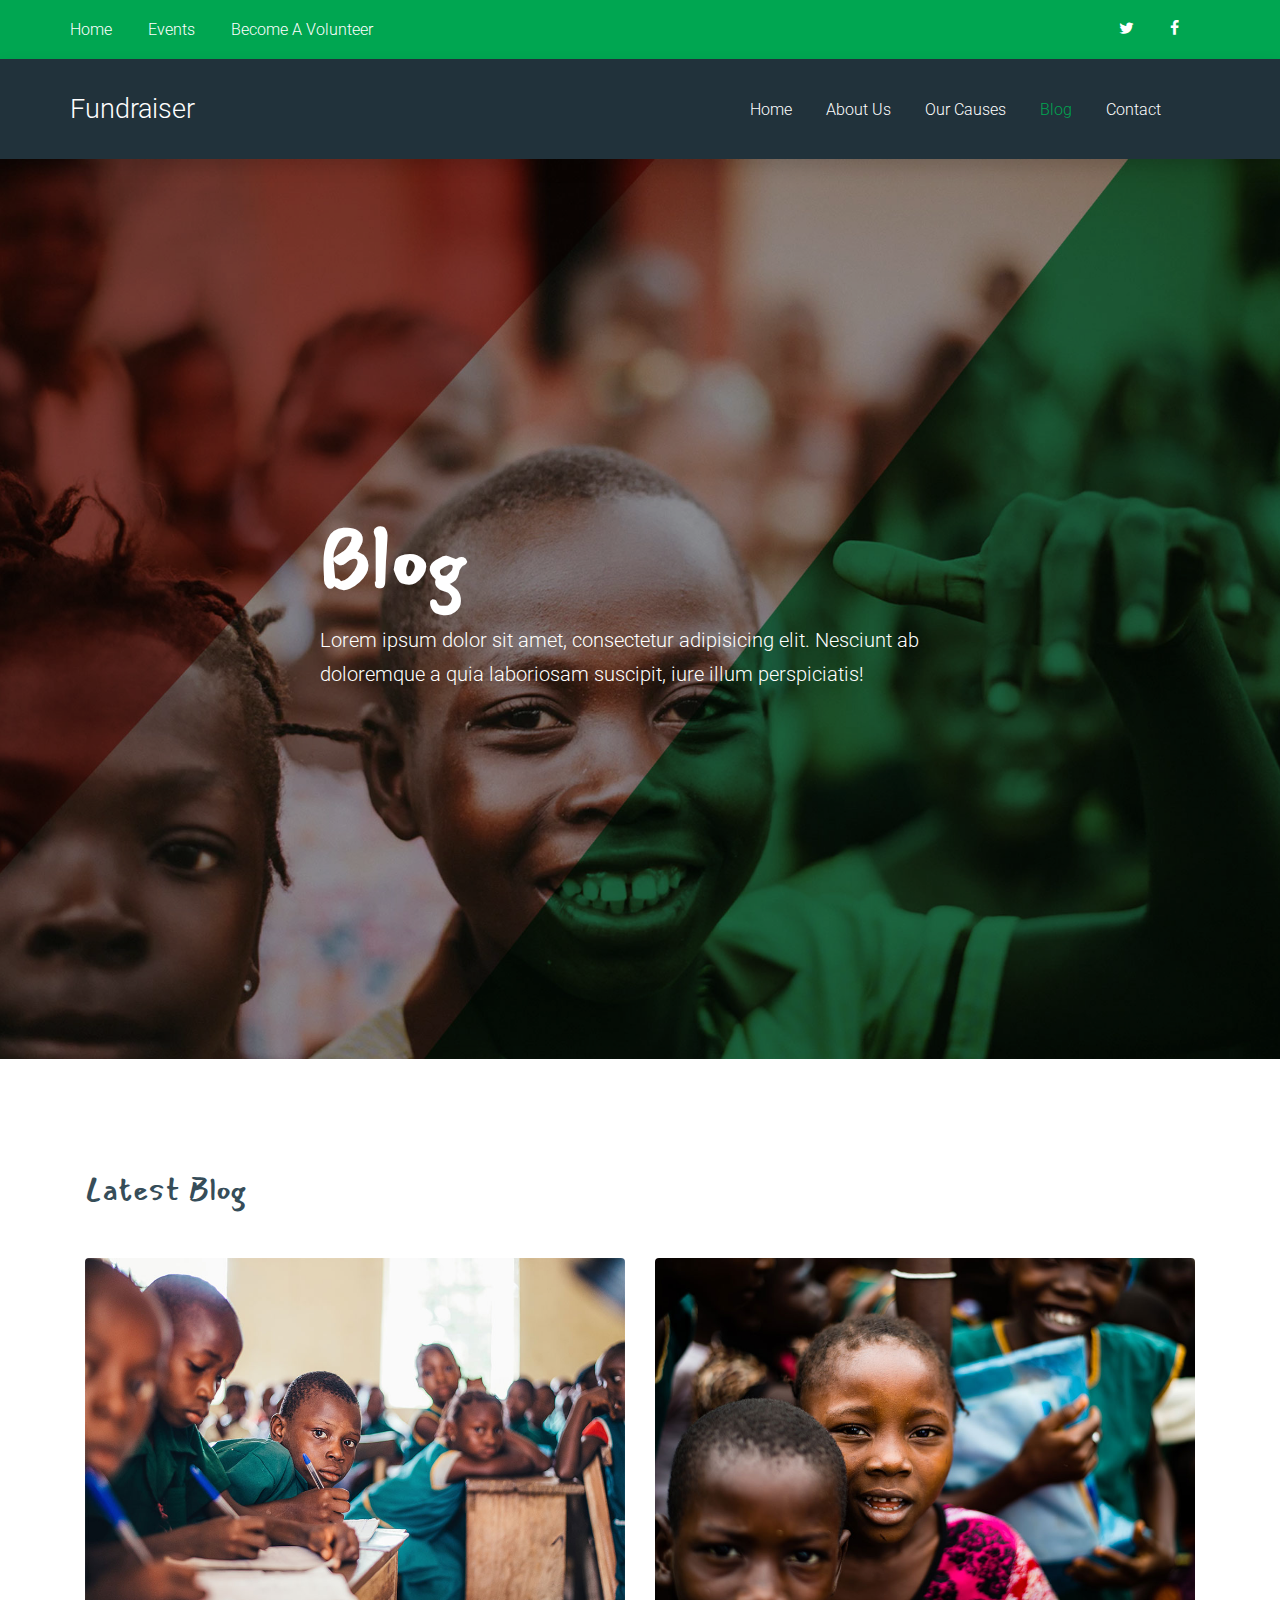
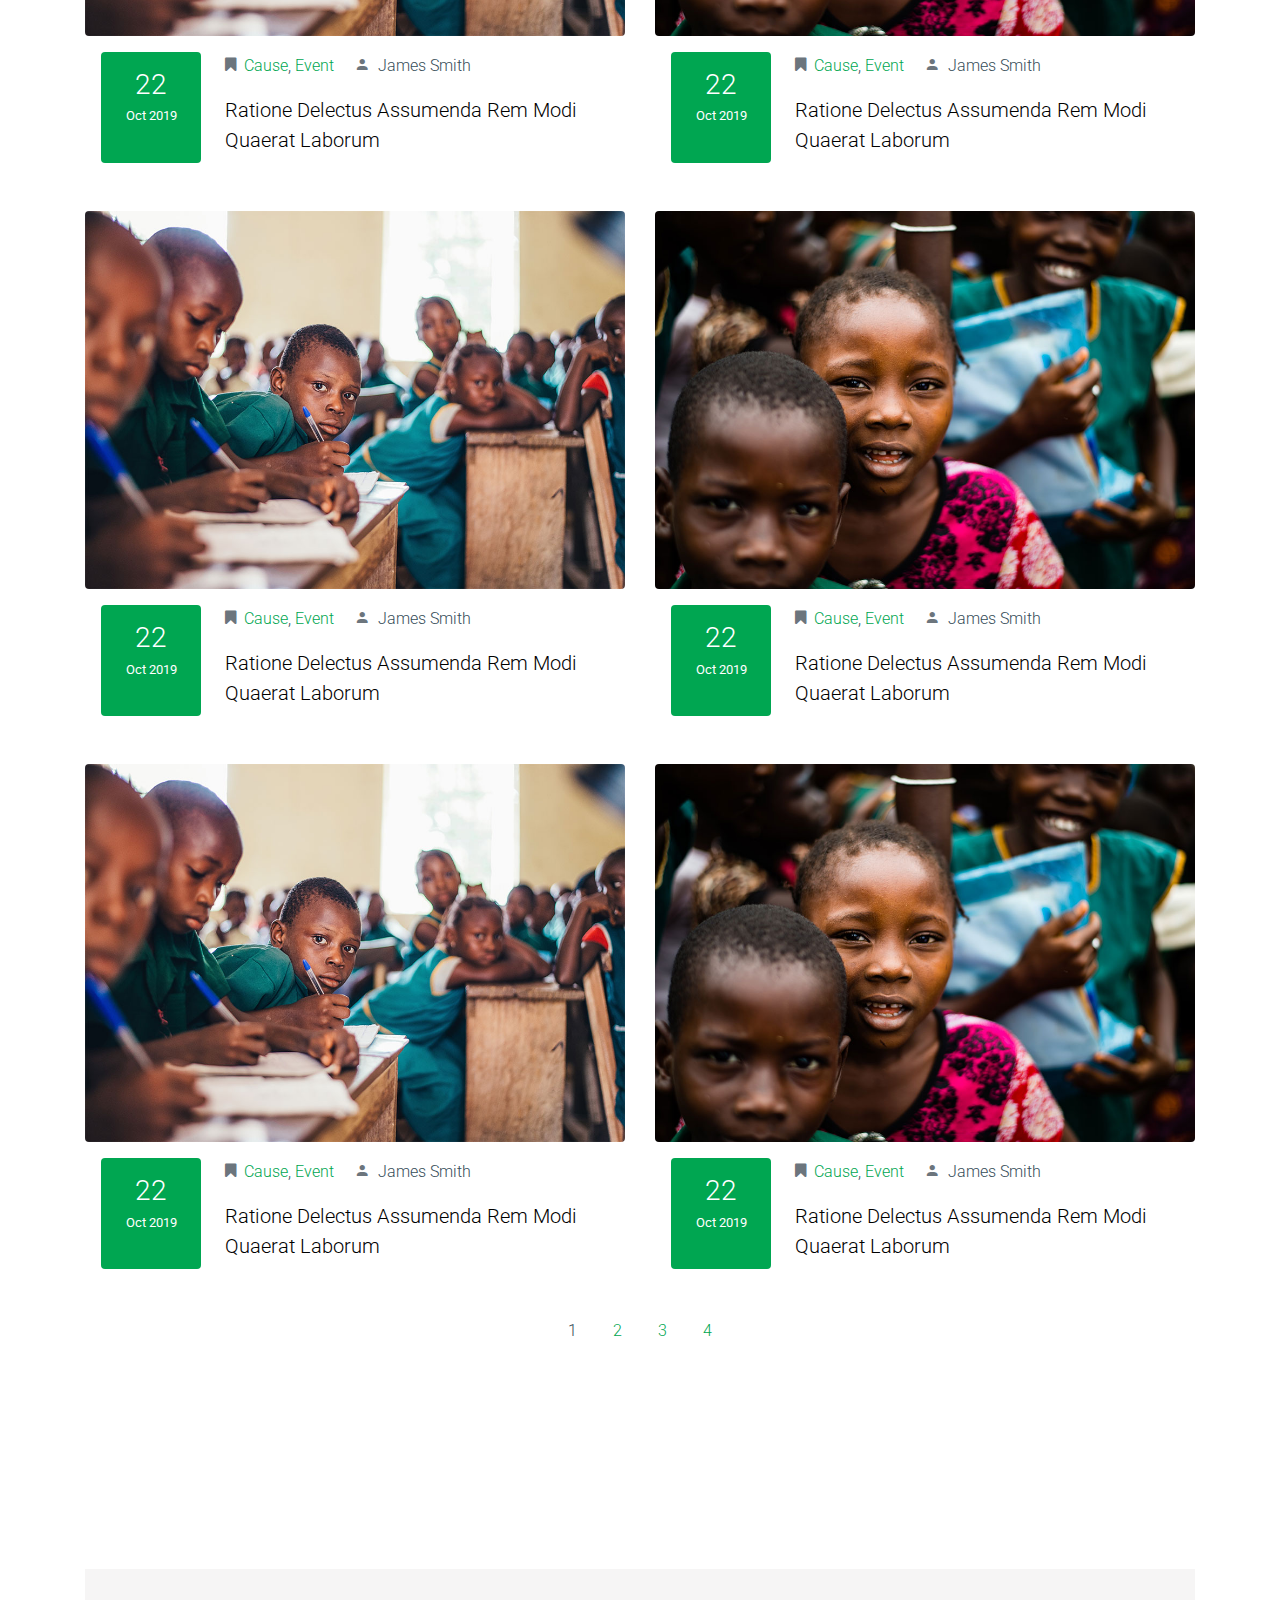
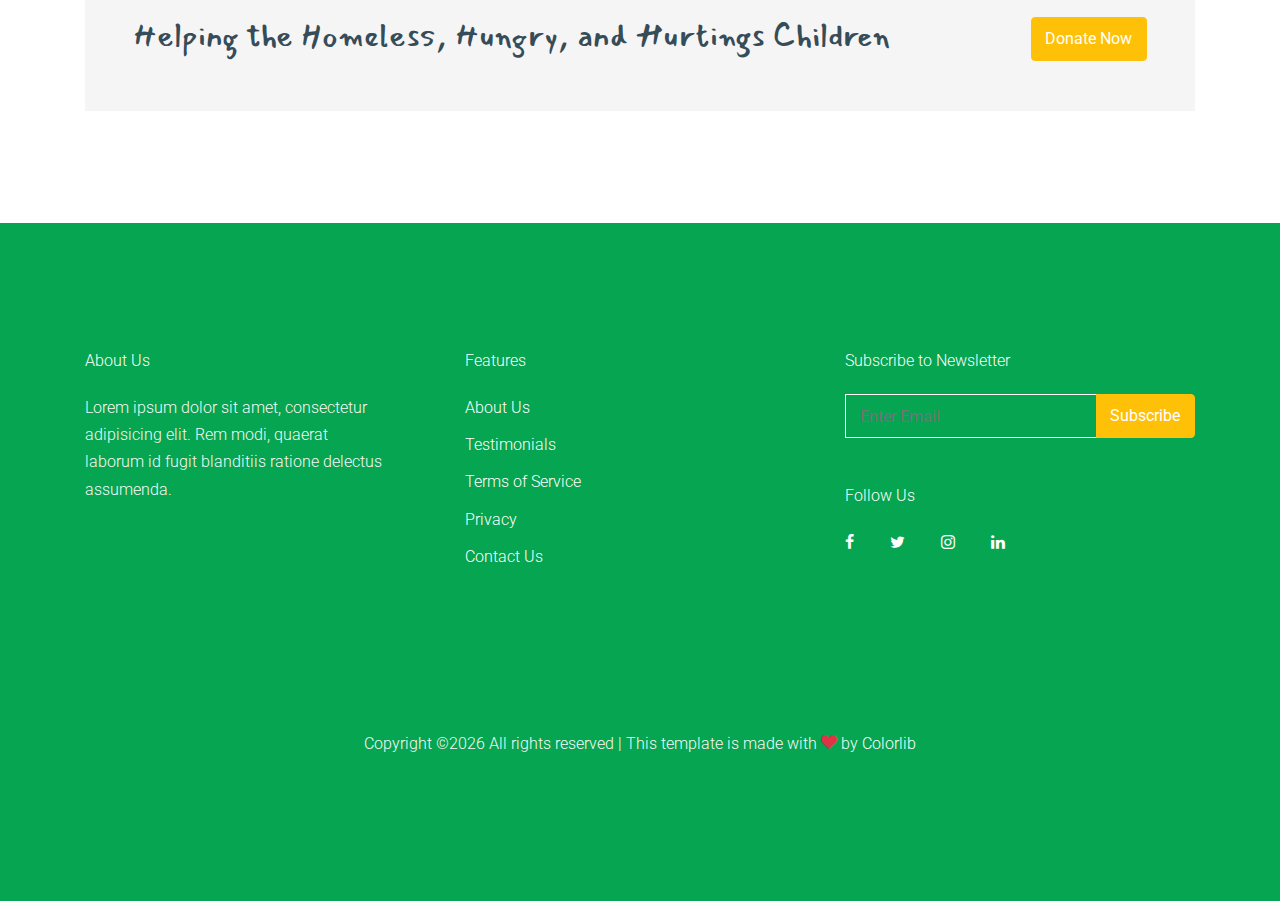
==== commit fcabbae4: "bug fixed" ====
--- a/blog.html
+++ b/blog.html
@@ -75,6 +75,12 @@
                 <li><a href="causes.html" class="nav-link">Our Causes</a></li>
                 <li class="active"><a href="blog.html" class="nav-link">Blog</a></li>
                 <li><a href="contact.html" class="nav-link">Contact</a></li>
+                <li><a href="/login.html"><i class="fa-solid fa-user user">
+                  <div class="dropdown">
+                      <p>Surf as a Guest</p>
+                      <p>Sign Up / Log In</p>
+                  </div>
+                </i></a></li>
               </ul>
             </nav>
 
--- a/css/style.css
+++ b/css/style.css
@@ -292,9 +292,9 @@
   bottom: 0;
   top: 0;
   background: rgba(0, 0, 0, 0.3);
-  -webkit-transition: .3s all ease;
-  -o-transition: .3s all ease;
-  transition: .3s all ease;
+  -webkit-transition: 0.3s all ease;
+  -o-transition: 0.3s all ease;
+  transition: 0.3s all ease;
   opacity: 0;
   visibility: hidden;
   z-index: 399;
@@ -320,9 +320,9 @@
 }
 
 a {
-  -webkit-transition: .3s all ease;
-  -o-transition: .3s all ease;
-  transition: .3s all ease;
+  -webkit-transition: 0.3s all ease;
+  -o-transition: 0.3s all ease;
+  transition: 0.3s all ease;
 }
 
 a:hover {
@@ -424,8 +424,6 @@
 .site-footer {
   padding: 4em 0;
   background-color: #05a551 !important;
-  !i;
-  !;
 }
 
 @media (min-width: 768px) {
@@ -492,18 +490,18 @@
   }
 }
 
-.hover-bg-enlarge>div {
+.hover-bg-enlarge > div {
   -webkit-transform: scale(1);
   -ms-transform: scale(1);
   transform: scale(1);
-  -webkit-transition: .8s all ease-in-out;
-  -o-transition: .8s all ease-in-out;
-  transition: .8s all ease-in-out;
-}
-
-.hover-bg-enlarge:hover>div,
-.hover-bg-enlarge:focus>div,
-.hover-bg-enlarge:active>div {
+  -webkit-transition: 0.8s all ease-in-out;
+  -o-transition: 0.8s all ease-in-out;
+  transition: 0.8s all ease-in-out;
+}
+
+.hover-bg-enlarge:hover > div,
+.hover-bg-enlarge:focus > div,
+.hover-bg-enlarge:active > div {
   -webkit-transform: scale(1.2);
   -ms-transform: scale(1.2);
   transform: scale(1.2);
@@ -554,7 +552,7 @@
   background: rgba(0, 166, 81, 0.9);
 }
 
-.bg-image>.container {
+.bg-image > .container {
   position: relative;
   z-index: 1;
 }
@@ -566,7 +564,6 @@
 }
 
 @media (max-width: 991.98px) {
-
   .display-1,
   .display-3 {
     font-size: 3rem;
@@ -581,12 +578,12 @@
   color: #fff !important;
   border-radius: 50%;
   position: relative;
-  -webkit-transition: .3s all ease-in-out;
-  -o-transition: .3s all ease-in-out;
-  transition: .3s all ease-in-out;
-}
-
-.play-single-big>span {
+  -webkit-transition: 0.3s all ease-in-out;
+  -o-transition: 0.3s all ease-in-out;
+  transition: 0.3s all ease-in-out;
+}
+
+.play-single-big > span {
   font-size: 50px;
   position: absolute;
   top: 50%;
@@ -619,7 +616,7 @@
 .ul-check li:before {
   left: 0;
   font-size: 20px;
-  top: -.3rem;
+  top: -0.3rem;
   font-family: "icomoon";
   content: "\e5ca";
   position: absolute;
@@ -720,11 +717,11 @@
   display: inline-block;
 }
 
-.site-navbar .site-navigation .site-menu>li {
+.site-navbar .site-navigation .site-menu > li {
   display: inline-block;
 }
 
-.site-navbar .site-navigation .site-menu>li>a {
+.site-navbar .site-navigation .site-menu > li > a {
   margin-left: 15px;
   margin-right: 15px;
   padding: 20px 0px;
@@ -733,11 +730,11 @@
   text-decoration: none !important;
 }
 
-.site-navbar .site-navigation .site-menu>li>a:hover {
+.site-navbar .site-navigation .site-menu > li > a:hover {
   color: #00a651;
 }
 
-.site-navbar .site-navigation .site-menu>li.active>a {
+.site-navbar .site-navigation .site-menu > li.active > a {
   color: #00a651 !important;
 }
 
@@ -745,12 +742,12 @@
   position: relative;
 }
 
-.site-navbar .site-navigation .site-menu .has-children>a {
+.site-navbar .site-navigation .site-menu .has-children > a {
   position: relative;
   padding-right: 20px;
 }
 
-.site-navbar .site-navigation .site-menu .has-children>a:before {
+.site-navbar .site-navigation .site-menu .has-children > a:before {
   position: absolute;
   content: "\e313";
   font-size: 16px;
@@ -759,7 +756,7 @@
   -webkit-transform: translateY(-50%);
   -ms-transform: translateY(-50%);
   transform: translateY(-50%);
-  font-family: 'icomoon';
+  font-family: "icomoon";
 }
 
 .site-navbar .site-navigation .site-menu .has-children .dropdown {
@@ -784,7 +781,11 @@
   position: absolute;
 }
 
-.site-navbar .site-navigation .site-menu .has-children .dropdown.arrow-top:before {
+.site-navbar
+  .site-navigation
+  .site-menu
+  .has-children
+  .dropdown.arrow-top:before {
   display: none;
   bottom: 100%;
   left: 20%;
@@ -796,7 +797,11 @@
   pointer-events: none;
 }
 
-.site-navbar .site-navigation .site-menu .has-children .dropdown.arrow-top:before {
+.site-navbar
+  .site-navigation
+  .site-menu
+  .has-children
+  .dropdown.arrow-top:before {
   border-color: rgba(136, 183, 213, 0);
   border-bottom-color: #fff;
   border-width: 10px;
@@ -817,44 +822,86 @@
   background: #f8f9fa;
 }
 
-.site-navbar .site-navigation .site-menu .has-children .dropdown>li {
+.site-navbar .site-navigation .site-menu .has-children .dropdown > li {
   list-style: none;
   padding: 0;
   margin: 0;
   min-width: 200px;
 }
 
-.site-navbar .site-navigation .site-menu .has-children .dropdown>li>a {
+.site-navbar .site-navigation .site-menu .has-children .dropdown > li > a {
   padding: 9px 20px;
   display: block;
 }
 
-.site-navbar .site-navigation .site-menu .has-children .dropdown>li>a:hover {
+.site-navbar
+  .site-navigation
+  .site-menu
+  .has-children
+  .dropdown
+  > li
+  > a:hover {
   background: #f8f9fa;
   color: #ced4da;
 }
 
-.site-navbar .site-navigation .site-menu .has-children .dropdown>li.has-children>a:before {
+.site-navbar
+  .site-navigation
+  .site-menu
+  .has-children
+  .dropdown
+  > li.has-children
+  > a:before {
   content: "\e315";
   right: 20px;
 }
 
-.site-navbar .site-navigation .site-menu .has-children .dropdown>li.has-children>.dropdown,
-.site-navbar .site-navigation .site-menu .has-children .dropdown>li.has-children>ul {
+.site-navbar
+  .site-navigation
+  .site-menu
+  .has-children
+  .dropdown
+  > li.has-children
+  > .dropdown,
+.site-navbar
+  .site-navigation
+  .site-menu
+  .has-children
+  .dropdown
+  > li.has-children
+  > ul {
   left: 100%;
   top: 0;
 }
 
-.site-navbar .site-navigation .site-menu .has-children .dropdown>li.has-children:hover>a,
-.site-navbar .site-navigation .site-menu .has-children .dropdown>li.has-children:active>a,
-.site-navbar .site-navigation .site-menu .has-children .dropdown>li.has-children:focus>a {
+.site-navbar
+  .site-navigation
+  .site-menu
+  .has-children
+  .dropdown
+  > li.has-children:hover
+  > a,
+.site-navbar
+  .site-navigation
+  .site-menu
+  .has-children
+  .dropdown
+  > li.has-children:active
+  > a,
+.site-navbar
+  .site-navigation
+  .site-menu
+  .has-children
+  .dropdown
+  > li.has-children:focus
+  > a {
   background: #f8f9fa;
   color: #ced4da;
 }
 
-.site-navbar .site-navigation .site-menu .has-children:hover>a,
-.site-navbar .site-navigation .site-menu .has-children:focus>a,
-.site-navbar .site-navigation .site-menu .has-children:active>a {
+.site-navbar .site-navigation .site-menu .has-children:hover > a,
+.site-navbar .site-navigation .site-menu .has-children:focus > a,
+.site-navbar .site-navigation .site-menu .has-children:active > a {
   color: #00a651;
 }
 
@@ -864,9 +911,9 @@
   cursor: pointer;
 }
 
-.site-navbar .site-navigation .site-menu .has-children:hover>.dropdown,
-.site-navbar .site-navigation .site-menu .has-children:focus>.dropdown,
-.site-navbar .site-navigation .site-menu .has-children:active>.dropdown {
+.site-navbar .site-navigation .site-menu .has-children:hover > .dropdown,
+.site-navbar .site-navigation .site-menu .has-children:focus > .dropdown,
+.site-navbar .site-navigation .site-menu .has-children:active > .dropdown {
   -webkit-transition-delay: 0s;
   -o-transition-delay: 0s;
   transition-delay: 0s;
@@ -888,9 +935,9 @@
   transform: translateX(110%);
   -webkit-box-shadow: -10px 0 20px -10px rgba(0, 0, 0, 0.1);
   box-shadow: -10px 0 20px -10px rgba(0, 0, 0, 0.1);
-  -webkit-transition: .3s all ease-in-out;
-  -o-transition: .3s all ease-in-out;
-  transition: .3s all ease-in-out;
+  -webkit-transition: 0.3s all ease-in-out;
+  -o-transition: 0.3s all ease-in-out;
+  transition: 0.3s all ease-in-out;
 }
 
 .offcanvas-menu .site-mobile-menu {
@@ -918,9 +965,9 @@
   padding-right: 0px;
   line-height: 1;
   cursor: pointer;
-  -webkit-transition: .3s all ease;
-  -o-transition: .3s all ease;
-  transition: .3s all ease;
+  -webkit-transition: 0.3s all ease;
+  -o-transition: 0.3s all ease;
+  transition: 0.3s all ease;
 }
 
 .site-mobile-menu .site-mobile-menu-header .site-mobile-menu-close span:hover {
@@ -982,7 +1029,7 @@
   color: #00a651;
 }
 
-.site-mobile-menu .site-nav-wrap li.active>a {
+.site-mobile-menu .site-nav-wrap li.active > a {
   color: #00a651;
 }
 
@@ -1013,9 +1060,9 @@
   -webkit-transform: translate(-50%, -50%) rotate(-180deg);
   -ms-transform: translate(-50%, -50%) rotate(-180deg);
   transform: translate(-50%, -50%) rotate(-180deg);
-  -webkit-transition: .3s all ease;
-  -o-transition: .3s all ease;
-  transition: .3s all ease;
+  -webkit-transition: 0.3s all ease;
+  -o-transition: 0.3s all ease;
+  transition: 0.3s all ease;
 }
 
 .site-mobile-menu .site-nav-wrap .arrow-collapse.collapsed:before {
@@ -1024,43 +1071,43 @@
   transform: translate(-50%, -50%);
 }
 
-.site-mobile-menu .site-nav-wrap>li {
+.site-mobile-menu .site-nav-wrap > li {
   display: block;
   position: relative;
   float: left;
   width: 100%;
 }
 
-.site-mobile-menu .site-nav-wrap>li>a {
+.site-mobile-menu .site-nav-wrap > li > a {
   padding-left: 20px;
   font-size: 20px;
 }
 
-.site-mobile-menu .site-nav-wrap>li>ul {
+.site-mobile-menu .site-nav-wrap > li > ul {
   padding: 0;
   margin: 0;
   list-style: none;
 }
 
-.site-mobile-menu .site-nav-wrap>li>ul>li {
+.site-mobile-menu .site-nav-wrap > li > ul > li {
   display: block;
 }
 
-.site-mobile-menu .site-nav-wrap>li>ul>li>a {
+.site-mobile-menu .site-nav-wrap > li > ul > li > a {
   padding-left: 40px;
   font-size: 16px;
 }
 
-.site-mobile-menu .site-nav-wrap>li>ul>li>ul {
+.site-mobile-menu .site-nav-wrap > li > ul > li > ul {
   padding: 0;
   margin: 0;
 }
 
-.site-mobile-menu .site-nav-wrap>li>ul>li>ul>li {
+.site-mobile-menu .site-nav-wrap > li > ul > li > ul > li {
   display: block;
 }
 
-.site-mobile-menu .site-nav-wrap>li>ul>li>ul>li>a {
+.site-mobile-menu .site-nav-wrap > li > ul > li > ul > li > a {
   font-size: 16px;
   padding-left: 60px;
 }
@@ -1072,11 +1119,11 @@
   padding-bottom: 5em;
 }
 
-.site-mobile-menu .site-nav-wrap[data-class="social"]>li {
+.site-mobile-menu .site-nav-wrap[data-class="social"] > li {
   width: auto;
 }
 
-.site-mobile-menu .site-nav-wrap[data-class="social"]>li:first-child a {
+.site-mobile-menu .site-nav-wrap[data-class="social"] > li:first-child a {
   padding-left: 15px !important;
 }
 
@@ -1089,9 +1136,9 @@
 }
 
 .sticky-wrapper .site-navbar {
-  -webkit-transition: .3s all ease;
-  -o-transition: .3s all ease;
-  transition: .3s all ease;
+  -webkit-transition: 0.3s all ease;
+  -o-transition: 0.3s all ease;
+  transition: 0.3s all ease;
 }
 
 .sticky-wrapper .site-navbar {
@@ -1151,15 +1198,14 @@
 }
 
 .site-section-cover,
-.site-section-cover .container>.row {
+.site-section-cover .container > .row {
   height: calc(100vh - 196px);
   min-height: 577px;
 }
 
 @media (max-width: 991.98px) {
-
   .site-section-cover,
-  .site-section-cover .container>.row {
+  .site-section-cover .container > .row {
     height: calc(70vh - 196px);
     min-height: 400px;
   }
@@ -1183,11 +1229,11 @@
 
 .site-section-cover.overlay-2:before {
   background: #21323b;
-  opacity: .9;
+  opacity: 0.9;
 }
 
 .site-section-cover.inner-page,
-.site-section-cover.inner-page .container>.row {
+.site-section-cover.inner-page .container > .row {
   height: auto;
   min-height: auto;
   padding: 2em 0;
@@ -1229,7 +1275,7 @@
 .block-heading-1 span {
   text-transform: uppercase;
   font-size: 12px;
-  letter-spacing: .1em;
+  letter-spacing: 0.1em;
   font-weight: bold;
 }
 
@@ -1248,13 +1294,13 @@
   margin-bottom: 7rem;
 }
 
-.block-feature-1-wrap>.container>.row {
+.block-feature-1-wrap > .container > .row {
   margin-left: -18px;
   margin-right: -18px;
 }
 
-.block-feature-1-wrap>.container>.row>.col,
-.block-feature-1-wrap>.container>.row>[class*="col-"] {
+.block-feature-1-wrap > .container > .row > .col,
+.block-feature-1-wrap > .container > .row > [class*="col-"] {
   padding-right: 36px;
   padding-left: 36px;
 }
@@ -1284,7 +1330,7 @@
   text-align: center;
 }
 
-.block-feature-1 .icon>span {
+.block-feature-1 .icon > span {
   font-size: 40px;
   color: #fff;
   position: absolute;
@@ -1306,13 +1352,13 @@
   }
 }
 
-.block-img-video-1>a {
+.block-img-video-1 > a {
   display: block;
   position: relative;
   cursor: pointer;
 }
 
-.block-img-video-1>a .icon {
+.block-img-video-1 > a .icon {
   position: absolute;
   width: 80px;
   height: 80px;
@@ -1324,15 +1370,15 @@
   -ms-transform: translate(-50%, -50%);
   transform: translate(-50%, -50%);
   background: #fff;
-  -webkit-transition: .3s all ease-in-out;
-  -o-transition: .3s all ease-in-out;
-  transition: .3s all ease-in-out;
-}
-
-.block-img-video-1>a .icon>span {
+  -webkit-transition: 0.3s all ease-in-out;
+  -o-transition: 0.3s all ease-in-out;
+  transition: 0.3s all ease-in-out;
+}
+
+.block-img-video-1 > a .icon > span {
   position: absolute;
   top: 50%;
-  font-size: .8rem;
+  font-size: 0.8rem;
   left: 50%;
   -webkit-transform: translate(-50%, -50%);
   -ms-transform: translate(-50%, -50%);
@@ -1340,7 +1386,7 @@
   color: #000;
 }
 
-.block-img-video-1>a:hover .icon {
+.block-img-video-1 > a:hover .icon {
   background: #fff;
   width: 90px;
   height: 90px;
@@ -1385,7 +1431,7 @@
 
 .block-counter-1 .caption {
   font-size: 14px;
-  letter-spacing: .05em;
+  letter-spacing: 0.05em;
 }
 
 .block-team-member-1 {
@@ -1394,9 +1440,9 @@
   background: #fff;
   position: relative;
   top: 0;
-  -webkit-transition: .15s all ease-in-out;
-  -o-transition: .15s all ease-in-out;
-  transition: .15s all ease-in-out;
+  -webkit-transition: 0.15s all ease-in-out;
+  -o-transition: 0.15s all ease-in-out;
+  transition: 0.15s all ease-in-out;
 }
 
 .block-team-member-1 figure img {
@@ -1405,14 +1451,14 @@
   margin-right: auto;
 }
 
-.block-social-1>a {
+.block-social-1 > a {
   display: inline-block;
   width: 30px;
   height: 30px;
   position: relative;
 }
 
-.block-social-1>a span {
+.block-social-1 > a span {
   position: absolute;
   top: 50%;
   left: 50%;
@@ -1432,7 +1478,7 @@
   font-style: italic;
   font-size: 18px;
   color: #000;
-  font-family: 'Georgia', Times, serif;
+  font-family: "Georgia", Times, serif;
   position: relative;
 }
 
@@ -1498,9 +1544,9 @@
   padding: 30px;
   border: 1px solid #e6e6e6;
   border-radius: 4px;
-  -webkit-transition: .3s all ease;
-  -o-transition: .3s all ease;
-  transition: .3s all ease;
+  -webkit-transition: 0.3s all ease;
+  -o-transition: 0.3s all ease;
+  transition: 0.3s all ease;
 }
 
 .post-entry:hover {
@@ -1637,7 +1683,7 @@
 .comment-list li .comment-body .meta {
   text-transform: uppercase;
   font-size: 13px;
-  letter-spacing: .1em;
+  letter-spacing: 0.1em;
   color: #ccc;
 }
 
@@ -1679,7 +1725,7 @@
 .post-meta {
   font-size: 13px;
   text-transform: uppercase;
-  letter-spacing: .2em;
+  letter-spacing: 0.2em;
 }
 
 .post-meta a {
@@ -1755,7 +1801,7 @@
   display: inline-block;
 }
 
-.slide-one-item .owl-dots .owl-dot>span {
+.slide-one-item .owl-dots .owl-dot > span {
   -webkit-transition: 0.3s all cubic-bezier(0.32, 0.71, 0.53, 0.53);
   -o-transition: 0.3s all cubic-bezier(0.32, 0.71, 0.53, 0.53);
   transition: 0.3s all cubic-bezier(0.32, 0.71, 0.53, 0.53);
@@ -1767,7 +1813,7 @@
   margin: 3px;
 }
 
-.slide-one-item .owl-dots .owl-dot.active>span {
+.slide-one-item .owl-dots .owl-dot.active > span {
   width: 20px;
   background: #fff;
 }
@@ -1806,12 +1852,12 @@
 }
 
 .ftco-cover-1,
-.ftco-cover-1 .container>.row {
+.ftco-cover-1 .container > .row {
   height: 100vh;
   min-height: 600px;
 }
 
-.ftco-cover-1>.container {
+.ftco-cover-1 > .container {
   position: relative;
 }
 
@@ -1828,7 +1874,7 @@
   left: 0;
   right: 0;
   bottom: 0;
-  opacity: .3;
+  opacity: 0.3;
   background: #000;
 }
 
@@ -1884,7 +1930,7 @@
   display: inline-block;
 }
 
-.owl-all .owl-dots .owl-dot>span {
+.owl-all .owl-dots .owl-dot > span {
   display: inline-block;
   width: 7px;
   height: 7px;
@@ -1893,12 +1939,11 @@
   border-radius: 50%;
 }
 
-.owl-all .owl-dots .owl-dot.active>span {
+.owl-all .owl-dots .owl-dot.active > span {
   background: #00a651;
 }
 
 @media (min-width: 992px) {
-
   .owl-all .owl-nav,
   .owl-all .owl-dots {
     display: none;
@@ -1917,7 +1962,7 @@
     overflow: visible;
   }
 
-  .owl-all .owl-stage-outer>.owl-stage>.owl-item {
+  .owl-all .owl-stage-outer > .owl-stage > .owl-item {
     display: inline-grid;
     float: none;
     margin-bottom: 30px;
@@ -1966,9 +2011,9 @@
   background: #fff;
   opacity: 0;
   visibility: hidden;
-  -webkit-transition: .3s all ease;
-  -o-transition: .3s all ease;
-  transition: .3s all ease;
+  -webkit-transition: 0.3s all ease;
+  -o-transition: 0.3s all ease;
+  transition: 0.3s all ease;
 }
 
 .feature-1 .feature-1-contents h2 {
@@ -1978,13 +2023,13 @@
 .feature-1:hover .feature-1-contents,
 .feature-1:focus .feature-1-contents {
   visibility: visible;
-  opacity: .95;
+  opacity: 0.95;
 }
 
 .more {
   text-transform: uppercase;
-  font-size: .75rem;
-  letter-spacing: .1rem;
+  font-size: 0.75rem;
+  letter-spacing: 0.1rem;
   border-bottom: 2px solid #00a651;
 }
 
@@ -2018,7 +2063,7 @@
 .fixed-content {
   position: -webkit-sticky;
   position: sticky;
-  top: .2rem;
+  top: 0.2rem;
 }
 
 .feature-3 {
@@ -2054,7 +2099,7 @@
   position: relative;
 }
 
-.post-entry-1>a {
+.post-entry-1 > a {
   margin-top: -20px;
   display: inline-block;
   width: 100px;
@@ -2073,9 +2118,9 @@
   bottom: 0px;
   opacity: 0;
   visibility: hidden;
-  -webkit-transition: .3s all ease;
-  -o-transition: .3s all ease;
-  transition: .3s all ease;
+  -webkit-transition: 0.3s all ease;
+  -o-transition: 0.3s all ease;
+  transition: 0.3s all ease;
 }
 
 .post-entry-1 .meta {
@@ -2094,7 +2139,7 @@
 }
 
 .post-entry-1 .post-entry-1-contents h2,
-.post-entry-1 .post-entry-1-contents h2>a {
+.post-entry-1 .post-entry-1-contents h2 > a {
   color: #000;
   text-transform: uppercase;
   font-size: 18px;
@@ -2119,12 +2164,12 @@
   -webkit-transform: rotate(180deg);
   -ms-transform: rotate(180deg);
   transform: rotate(180deg);
-  top: .5rem;
+  top: 0.5rem;
   line-height: 0;
   right: 0;
   content: "\e317";
   position: absolute;
-  font-family: 'icomoon';
+  font-family: "icomoon";
 }
 
 .heading-39291 {
@@ -2164,7 +2209,7 @@
   display: block;
 }
 
-.year-experience-99301 .text>span {
+.year-experience-99301 .text > span {
   display: block;
 }
 
@@ -2175,7 +2220,7 @@
   position: relative;
 }
 
-.year-experience-99301 .number>span {
+.year-experience-99301 .number > span {
   position: relative;
   z-index: 2;
 }
@@ -2214,10 +2259,10 @@
   z-index: -1;
   bottom: -20px;
   right: -20px;
-  -webkit-transition: .3s all ease;
-  -o-transition: .3s all ease;
-  transition: .3s all ease;
-  opacity: .1;
+  -webkit-transition: 0.3s all ease;
+  -o-transition: 0.3s all ease;
+  transition: 0.3s all ease;
+  opacity: 0.1;
   visibility: visible;
 }
 
@@ -2226,19 +2271,19 @@
 }
 
 .media-92812 h3,
-.media-92812 h3>a {
+.media-92812 h3 > a {
   color: #000;
   text-transform: uppercase;
 }
 
 .media-92812:hover .text:after {
-  opacity: .1;
+  opacity: 0.1;
   visibility: visible;
   bottom: -20px;
   right: -20px;
 }
 
-.half-29230>div {
+.half-29230 > div {
   width: 50%;
   height: 100vh;
 }
@@ -2261,7 +2306,7 @@
 }
 
 .media-29191 .text h3,
-.media-29191 .text h3>a {
+.media-29191 .text h3 > a {
   text-transform: uppercase;
   color: #000;
 }
@@ -2281,10 +2326,10 @@
   display: inline-block;
 }
 
-.slide-one-item .owl-dots .owl-dot>span,
-.owl-1 .owl-dots .owl-dot>span,
-.owl-2 .owl-dots .owl-dot>span,
-.owl-3 .owl-dots .owl-dot>span {
+.slide-one-item .owl-dots .owl-dot > span,
+.owl-1 .owl-dots .owl-dot > span,
+.owl-2 .owl-dots .owl-dot > span,
+.owl-3 .owl-dots .owl-dot > span {
   width: 7px;
   height: 7px;
   display: inline-block;
@@ -2293,10 +2338,10 @@
   margin: 3px;
 }
 
-.slide-one-item .owl-dots .owl-dot.active>span,
-.owl-1 .owl-dots .owl-dot.active>span,
-.owl-2 .owl-dots .owl-dot.active>span,
-.owl-3 .owl-dots .owl-dot.active>span {
+.slide-one-item .owl-dots .owl-dot.active > span,
+.owl-1 .owl-dots .owl-dot.active > span,
+.owl-2 .owl-dots .owl-dot.active > span,
+.owl-3 .owl-dots .owl-dot.active > span {
   width: 7px;
   height: 7px;
   background: #00a651;
@@ -2308,8 +2353,8 @@
   position: relative;
 }
 
-.owl-1 .owl-dots .owl-dot>span,
-.owl-3 .owl-dots .owl-dot>span {
+.owl-1 .owl-dots .owl-dot > span,
+.owl-3 .owl-dots .owl-dot > span {
   background: #fff;
 }
 
@@ -2318,7 +2363,7 @@
   position: relative;
 }
 
-.owl-2 .owl-dots .owl-dot>span {
+.owl-2 .owl-dots .owl-dot > span {
   background: #fff;
 }
 
@@ -2379,9 +2424,9 @@
   display: block;
   position: relative;
   bottom: 0px;
-  -webkit-transition: all .2s;
-  -o-transition: all .2s;
-  transition: all .2s;
+  -webkit-transition: all 0.2s;
+  -o-transition: all 0.2s;
+  transition: all 0.2s;
   -webkit-transition-timing-function: cubic-bezier(0.17, 0.67, 0.83, 0.67);
   -o-transition-timing-function: cubic-bezier(0.17, 0.67, 0.83, 0.67);
   transition-timing-function: cubic-bezier(0.17, 0.67, 0.83, 0.67);
@@ -2474,7 +2519,7 @@
 .feature-29192-wrap .feature-29192.overlay-danger:before,
 .feature-29192-wrap .feature-29192.overlay-success:before,
 .feature-29192-wrap .feature-29192.overlay-warning:before {
-  opacity: .9;
+  opacity: 0.9;
   content: "";
   position: absolute;
   width: 100%;
@@ -2588,7 +2633,7 @@
   color: #fff;
 }
 
-.feature-29012 .number>span {
+.feature-29012 .number > span {
   position: absolute;
   top: 50%;
   left: 50%;
@@ -2646,10 +2691,761 @@
 
 input::-webkit-input-placeholder,
 textarea::-webkit-input-placeholder {
-  color: #FF9900;
+  color: #ff9900;
 }
 
 input:-moz-placeholder,
 textarea:-moz-placeholder {
-  color: #FF9900;
-}+  color: #ff9900;
+}
+
+/* posts page */
+
+.ngo-post {
+  margin: 1rem;
+  padding: 10rem;
+  display: flex;
+  justify-content: space-around;
+  align-items: center;
+}
+
+.post_name {
+  font-size: 3rem;
+  margin: 3rem 0;
+  display: inline-block;
+}
+
+/* .line {
+  width: 10rem;
+  height: 3px;
+  background: #000;
+  display: inline-block;
+  margin: 0 0 1rem 2rem;
+} */
+
+.post-left {
+  width: 35%;
+}
+.post-right {
+  width: 65%;
+  display: flex;
+  justify-content: center;
+}
+
+.right_content {
+  width: 100%;
+}
+
+@media (max-width: 768px) {
+  .ngo-post {
+    margin: 1rem;
+    padding: 2rem;
+    flex-direction: column;
+  }
+
+  .post_name {
+    margin: 1rem 0;
+  }
+
+  .post-left,
+  .post-right {
+    width: 100%;
+  }
+
+  .post-left h3 {
+    margin: 1rem 0 2rem 0;
+  }
+}
+
+/* @import url('https://fonts.googleapis.com/css?family=Bitter'); */
+
+.title h1 {
+  margin: 4px;
+  /* font-family: var(--font); */
+  color: #333;
+}
+
+.title p {
+  margin: 4px;
+  padding-bottom: 25px;
+  /* font-family: var(--font); */
+
+  color: #888;
+}
+
+.progress_container {
+  text-align: center;
+}
+
+.progress {
+  display: inline-block;
+  width: 80%;
+  height: 30px;
+  margin: 35px;
+  border-radius: 20px;
+  background: #f9f9f9;
+}
+
+.bar {
+  border-radius: 20px;
+  width: 0%;
+  height: 100%;
+  transition: width;
+  transition-duration: 1s;
+  transition-timing-function: cubic-bezier(0.36, 0.55, 0.63, 0.48);
+}
+
+.mobile {
+  display: none;
+}
+
+.shadow {
+  /* 25 50 */
+  box-shadow: 0px 45px 50px rgba(0, 0, 0, 0.25);
+}
+
+.leaf {
+  background-color: #00a651;
+  background-image: url("data:image/svg+xml,%3Csvg xmlns='http://www.w3.org/2000/svg' viewBox='0 0 80 40' width='60' height='30'%3E%3Cpath fill='%2340584a' fill-opacity='0.47' d='M0 40a19.96 19.96 0 0 1 5.9-14.11 20.17 20.17 0 0 1 19.44-5.2A20 20 0 0 1 20.2 40H0zM65.32.75A20.02 20.02 0 0 1 40.8 25.26 20.02 20.02 0 0 1 65.32.76zM.07 0h20.1l-.08.07A20.02 20.02 0 0 1 .75 5.25 20.08 20.08 0 0 1 .07 0zm1.94 40h2.53l4.26-4.24v-9.78A17.96 17.96 0 0 0 2 40zm5.38 0h9.8a17.98 17.98 0 0 0 6.67-16.42L7.4 40zm3.43-15.42v9.17l11.62-11.59c-3.97-.5-8.08.3-11.62 2.42zm32.86-.78A18 18 0 0 0 63.85 3.63L43.68 23.8zm7.2-19.17v9.15L62.43 2.22c-3.96-.5-8.05.3-11.57 2.4zm-3.49 2.72c-4.1 4.1-5.81 9.69-5.13 15.03l6.61-6.6V6.02c-.51.41-1 .85-1.48 1.33zM17.18 0H7.42L3.64 3.78A18 18 0 0 0 17.18 0zM2.08 0c-.01.8.04 1.58.14 2.37L4.59 0H2.07z'%3E%3C/path%3E%3C/svg%3E");
+}
+
+@media screen and (max-width: 500px) {
+  .progress {
+    width: calc(100vw * 0.7);
+    /* height: calc(100vw * 0.7 * 0.145); */
+    height: 40px;
+    margin: 25px;
+  }
+
+  .github {
+    margin: 20px;
+  }
+
+  .desktop {
+    display: none;
+  }
+
+  .mobile {
+    display: inherit;
+  }
+}
+
+/* amazon products section */
+.amazon-section {
+  padding: 3rem 8rem;
+}
+
+.products_heading {
+  text-align: center;
+}
+
+.products_section {
+  display: flex;
+  flex-wrap: wrap;
+  justify-content: flex-start;
+  align-items: center;
+  gap: 3rem;
+}
+
+.product_wrapper {
+  width: 300px;
+  margin: 1rem;
+  border-radius: 10px;
+}
+
+.product_img {
+  width: 300px;
+  margin: 1rem 0;
+}
+
+.product_desc {
+  padding: 2rem;
+}
+
+.product_desc h3 {
+  font-size: 2rem;
+  margin: 1rem 0;
+}
+
+/* btn-7 animation */
+
+.product_desc button {
+  display: flex;
+  justify-content: center;
+  align-items: center;
+  margin: 2rem auto;
+  width: 80%;
+}
+
+.custom-btn {
+  width: 130px;
+  height: 40px;
+  color: #fff;
+  border-radius: 5px;
+  padding: 10px 25px;
+  font-family: "Lato", sans-serif;
+  font-weight: 500;
+  background: transparent;
+  cursor: pointer;
+  transition: all 0.3s ease;
+  position: relative;
+  display: inline-block;
+  box-shadow: inset 2px 2px 2px 0px rgba(255, 255, 255, 0.5),
+    7px 7px 20px 0px rgba(0, 0, 0, 0.1), 4px 4px 5px 0px rgba(0, 0, 0, 0.1);
+  outline: none;
+}
+
+.btn-7 {
+  background: linear-gradient(
+    0deg,
+    rgba(255, 151, 0, 1) 0%,
+    rgba(251, 75, 2, 1) 100%
+  );
+  line-height: 42px;
+  padding: 0;
+  border: none;
+}
+.btn-7 span {
+  position: relative;
+  display: block;
+  width: 100%;
+  height: 100%;
+}
+.btn-7:before,
+.btn-7:after {
+  position: absolute;
+  content: "";
+  right: 0;
+  bottom: 0;
+  background: rgba(251, 75, 2, 1);
+  box-shadow: -7px -7px 20px 0px rgba(255, 255, 255, 0.9),
+    -4px -4px 5px 0px rgba(255, 255, 255, 0.9),
+    7px 7px 20px 0px rgba(0, 0, 0, 0.2), 4px 4px 5px 0px rgba(0, 0, 0, 0.3);
+  transition: all 0.3s ease;
+}
+.btn-7:before {
+  height: 0%;
+  width: 2px;
+}
+.btn-7:after {
+  width: 0%;
+  height: 2px;
+}
+.btn-7:hover {
+  color: rgba(251, 75, 2, 1);
+  background: transparent;
+}
+.btn-7:hover:before {
+  height: 100%;
+}
+.btn-7:hover:after {
+  width: 100%;
+}
+.btn-7 span:before,
+.btn-7 span:after {
+  position: absolute;
+  content: "";
+  left: 0;
+  top: 0;
+  background: rgba(251, 75, 2, 1);
+  box-shadow: -7px -7px 20px 0px rgba(255, 255, 255, 0.9),
+    -4px -4px 5px 0px rgba(255, 255, 255, 0.9),
+    7px 7px 20px 0px rgba(0, 0, 0, 0.2), 4px 4px 5px 0px rgba(0, 0, 0, 0.3);
+  transition: all 0.3s ease;
+}
+.btn-7 span:before {
+  width: 2px;
+  height: 0%;
+}
+.btn-7 span:after {
+  height: 2px;
+  width: 0%;
+}
+.btn-7 span:hover:before {
+  height: 100%;
+}
+.btn-7 span:hover:after {
+  width: 100%;
+}
+
+.product_wrapper:hover {
+  box-shadow: 1px 1px 10px rgb(87, 80, 80);
+
+  .btn-7 {
+    color: rgba(251, 75, 2, 1);
+    background: transparent;
+  }
+}
+
+/* slider */
+
+.more_events {
+  font-size: 3.1rem;
+  text-align: center;
+}
+
+.more_events span {
+  background: #000;
+  border: 2px solid black;
+  margin: 2.5rem 1rem 0 1rem;
+}
+
+.slider_wrapper {
+  width: 100%;
+  height: 800px;
+  display: flex;
+  align-items: center;
+  justify-content: center;
+}
+
+.slider_container {
+  height: 550px;
+  display: flex;
+  flex-wrap: nowrap;
+  justify-content: start;
+  width: 90%;
+}
+
+.card {
+  width: 80px;
+  border-radius: 0.75rem;
+
+  /* try this one */
+  background-size: contain;
+  background-repeat: no-repeat;
+
+  /* or this one */
+  background-size: cover;
+
+  cursor: pointer;
+  overflow: hidden;
+  border-radius: 2rem;
+  margin: 0 10px;
+  display: flex;
+  align-items: center;
+  justify-content: flex-end;
+  transition: 0.6s cubic-bezier(0.28, -0.03, 0, 0.99);
+  box-shadow: 0px 10px 30px rgba(0, 0, 0, 0.8);
+}
+
+.card > .slider_row {
+  color: white;
+  display: flex;
+  flex-wrap: nowrap;
+}
+
+.card > .slider_row > .icon {
+  background: #223;
+  color: white;
+  border-radius: 50%;
+  width: 50px;
+  display: flex;
+  justify-content: center;
+  align-items: center;
+  margin: 15px;
+}
+
+.card > .slider_row > .card_description {
+  display: flex;
+  justify-content: center;
+  flex-direction: column;
+  align-items: flex-end;
+  overflow: hidden;
+  height: 80px;
+  width: 520px;
+  opacity: 0;
+  transform: translateY(30px);
+  transition-delay: 0.6s;
+  transition: all 0.3s ease;
+}
+
+.card_description p {
+  color: black;
+  padding-top: 5px;
+}
+
+.card_description h4 {
+  text-transform: uppercase;
+  color: black;
+}
+
+.slider_container input {
+  display: none;
+}
+
+input[type="radio"]:checked + label {
+  width: 80%;
+}
+
+input[type="radio"]:checked + label .card_description {
+  opacity: 1;
+  transform: translateY(0);
+}
+
+.card[for="c1"] {
+  background-image: url(/images/banner_1.JPG);
+}
+.card[for="c2"] {
+  background-image: url(/images/banner_2.JPG);
+}
+.card[for="c3"] {
+  background-image: url(/images/banner_3.JPG);
+}
+.card[for="c4"] {
+  background-image: url(/images/banner_4.JPG);
+}
+
+@media (max-width: 768px) {
+  .slider_container {
+    height: 450px;
+    width: 100%;
+  }
+}
+
+/* login page */
+
+.form_container {
+  position: relative;
+  width: 810px;
+  height: 575px;
+  border: 2px solid #ff2770;
+  box-shadow: 0 0 25px #ff2770;
+  padding: 2rem;
+  margin: 3rem auto;
+  overflow: hidden;
+  background: #05a551;
+  border-radius: 10px;
+}
+
+.form_container .form-box {
+  position: absolute;
+  top: 0;
+  width: 50%;
+  height: 100%;
+  display: flex;
+  justify-content: center;
+  flex-direction: column;
+}
+
+.form-box .login {
+  left: 0;
+  padding: 0 40px;
+}
+
+.form-box.login .animation {
+  transform: translateX(0%);
+  transition: 0.7s;
+  opacity: 1;
+  transition-delay: calc(0.1s * var(--D));
+}
+
+.form_container.active .form-box.login .animation {
+  transform: translateX(-120%);
+  opacity: 0;
+}
+
+.form-box.register {
+  right: 0;
+  padding: 0 60px;
+}
+
+.form-box.register .animation {
+  transform: translateX(120%);
+  transition: 0.7s;
+  opacity: 0;
+  /* filter: blur(10px); */
+}
+
+.form_container.active .form-box.register .animation {
+  transform: translateX(0%);
+  opacity: 1;
+  transition-delay: calc(0.1s * var(--li));
+}
+
+.form-box h2 {
+  font-size: 32px;
+  text-align: center;
+  color: white;
+}
+
+.form-box .input-box {
+  position: relative;
+  width: 100%;
+  height: 50px;
+  margin-top: 25px;
+}
+
+.input-box input {
+  width: 100%;
+  height: 100%;
+  background: transparent;
+  border: none;
+  outline: none;
+  font-size: 16px;
+  color: #ffff;
+  font-weight: 600;
+  border-bottom: 2px solid #fff;
+  padding-right: 23px;
+  transition: 0.5s;
+}
+
+.input-box input:focus,
+.input-box input:valid {
+  border-bottom: 2px solid #ff2770;
+}
+
+.input-box label {
+  position: absolute;
+  top: 50%;
+  left: 0;
+  transform: translateY(-50%);
+  font-size: 16px;
+  color: #fff;
+  transition: 0.5s;
+}
+
+.input-box input:focus ~ label,
+.input-box input:valid ~ label {
+  top: -5px;
+  color: #ff2770;
+}
+
+.input-box i {
+  position: absolute;
+  top: 50%;
+  right: 0;
+  font-size: 18px;
+  transform: translateY(-50%);
+}
+
+.input-box input:focus ~ i,
+.input-box input:valid ~ i {
+  top: -5px;
+  color: #ff2770;
+}
+
+.register-link p{
+color: white;
+}
+
+.form_container .btn {
+  position: relative;
+  width: 100%;
+  border-radius: 40px;
+  height: 45px;
+  background: transparent;
+  border-radius: 40px;
+  cursor: pointer;
+  font: 16px;
+  font-weight: 600;
+  border: 2px solid #ff2770;
+  overflow: hidden;
+  z-index: 1;
+  color: white;
+}
+
+.form_container .btn::before {
+  content: "";
+  position: absolute;
+  height: 300%;
+  width: 100%;
+  background: linear-gradient(#21323b, #ff2770, #21323b, #ff2770);
+  top: -100%;
+  left: 0;
+  z-index: -1;
+  transition: 0.5s;
+}
+
+.form_container .btn:hover:before {
+  top: 0;
+}
+
+.register-link {
+  text-align: center;
+  font-size: 14px;
+  margin: 20px 0 10px;
+}
+
+.register-link a {
+  text-decoration: none;
+  color: #ff2770;
+  font-weight: 600;
+}
+
+.register-link a:hover {
+  text-decoration: underline;
+}
+
+.info-content {
+  position: absolute;
+  top: 0;
+  height: 100%;
+  width: 50%;
+  display: flex;
+  justify-content: center;
+  flex-direction: column;
+}
+
+.info-content.login {
+  right: 0;
+  text-align: right;
+  padding: 0 40px 60px 150px;
+}
+
+.info-content.login .animation {
+  transform: translateX(0);
+  transition: 0.7s ease;
+  transition-delay: calc(0.1s * var(--D));
+}
+
+.form_container.active .info-content.login .animation {
+  transform: translateX(120%);
+  opacity: 0;
+}
+
+.info-content.register {
+  left: 0;
+  text-align: left;
+  padding: 0 150px 60px 40px;
+  pointer-events: none;
+}
+
+.info-content.register .animation {
+  transform: translateX(-120%);
+  transition: 0.7s ease;
+}
+
+.form_container.active .info-content.register .animation {
+  transform: translateX(0%);
+  transition-delay: calc(0.1s * var(--li));
+}
+
+.info-content h2,
+.info-content p {
+  color: white;
+}
+
+.info-content h2 {
+  text-transform: uppercase;
+  font-size: 36px;
+  line-height: 1.3;
+}
+
+.info-content p {
+  font-size: 16px;
+}
+
+.form_container .curved-shape {
+  position: absolute;
+  right: 0;
+  top: -5px;
+  height: 600px;
+  width: 850px;
+  background: linear-gradient(45deg, #21323b, #ff2770);
+  transform: rotate(10deg) skewY(40deg);
+  transform-origin: bottom right;
+  transition: 2.5s ease;
+}
+
+.form_container.active .curved-shape {
+  transform: rotate(0deg) skewY(0deg);
+  transition: 1.5s ease;
+}
+
+.form_container .curved-shape2 {
+  position: absolute;
+  left: 250px;
+  top: 100%;
+  height: 700px;
+  width: 850px;
+  background: #21323b;
+  border-top: 3px solid #ff2770;
+  transform: rotate(0deg) skewY(0deg);
+  transform-origin: bottom left;
+  transition: 1.2s ease;
+}
+
+.form_container.active .curved-shape2 {
+  transform: rotate(-11deg) skewY(-41deg);
+  transition-delay: 1.2s;
+}
+
+@media (max-width: 768px) {
+  .form_container {
+    width: 370px;
+    border-radius: 10px;
+    padding: 0;
+  }
+
+  .form_container .form-box {
+    width: 350px;
+  }
+
+  .form-box.login {
+    padding: 15px;
+
+  }
+
+  .form-box.register {
+    padding: 15px;
+    opacity: 0;
+    visibility: hidden;
+    transform: translateX(100%);
+    transition: opacity 0.5s ease, transform 0.4s ease;
+  }
+
+  .form_container.active .form-box.register {
+    opacity: 1;
+    visibility: visible;
+    transform: translateX(0);
+  }
+
+
+  .form_container.active .form-box.login {
+    opacity: 0;
+    visibility: hidden;
+    transform: translateX(-100%);
+  }
+
+ 
+  .info-content {
+    display: none;
+  }
+}
+
+.user {
+  position: relative;
+  width: 25px;
+}
+
+.dropdown {
+  display: none;
+  position: absolute;
+  left: -10px;
+  top: 17px;
+  width: 140px;
+  height: 70px;
+  padding: 10px;
+  background: #21323b;
+  box-shadow: 0 0 10px black;
+}
+
+.dropdown p {
+  list-style: none;
+  font-size: 14px;
+  font-family: Roboto;
+}
+
+.dropdown p:hover {
+  color: #05a551;
+}
+
+.user:hover {
+  .dropdown {
+    display: block;
+  }
+}
+
+.dropdown:hover {
+  display: block;
+}
